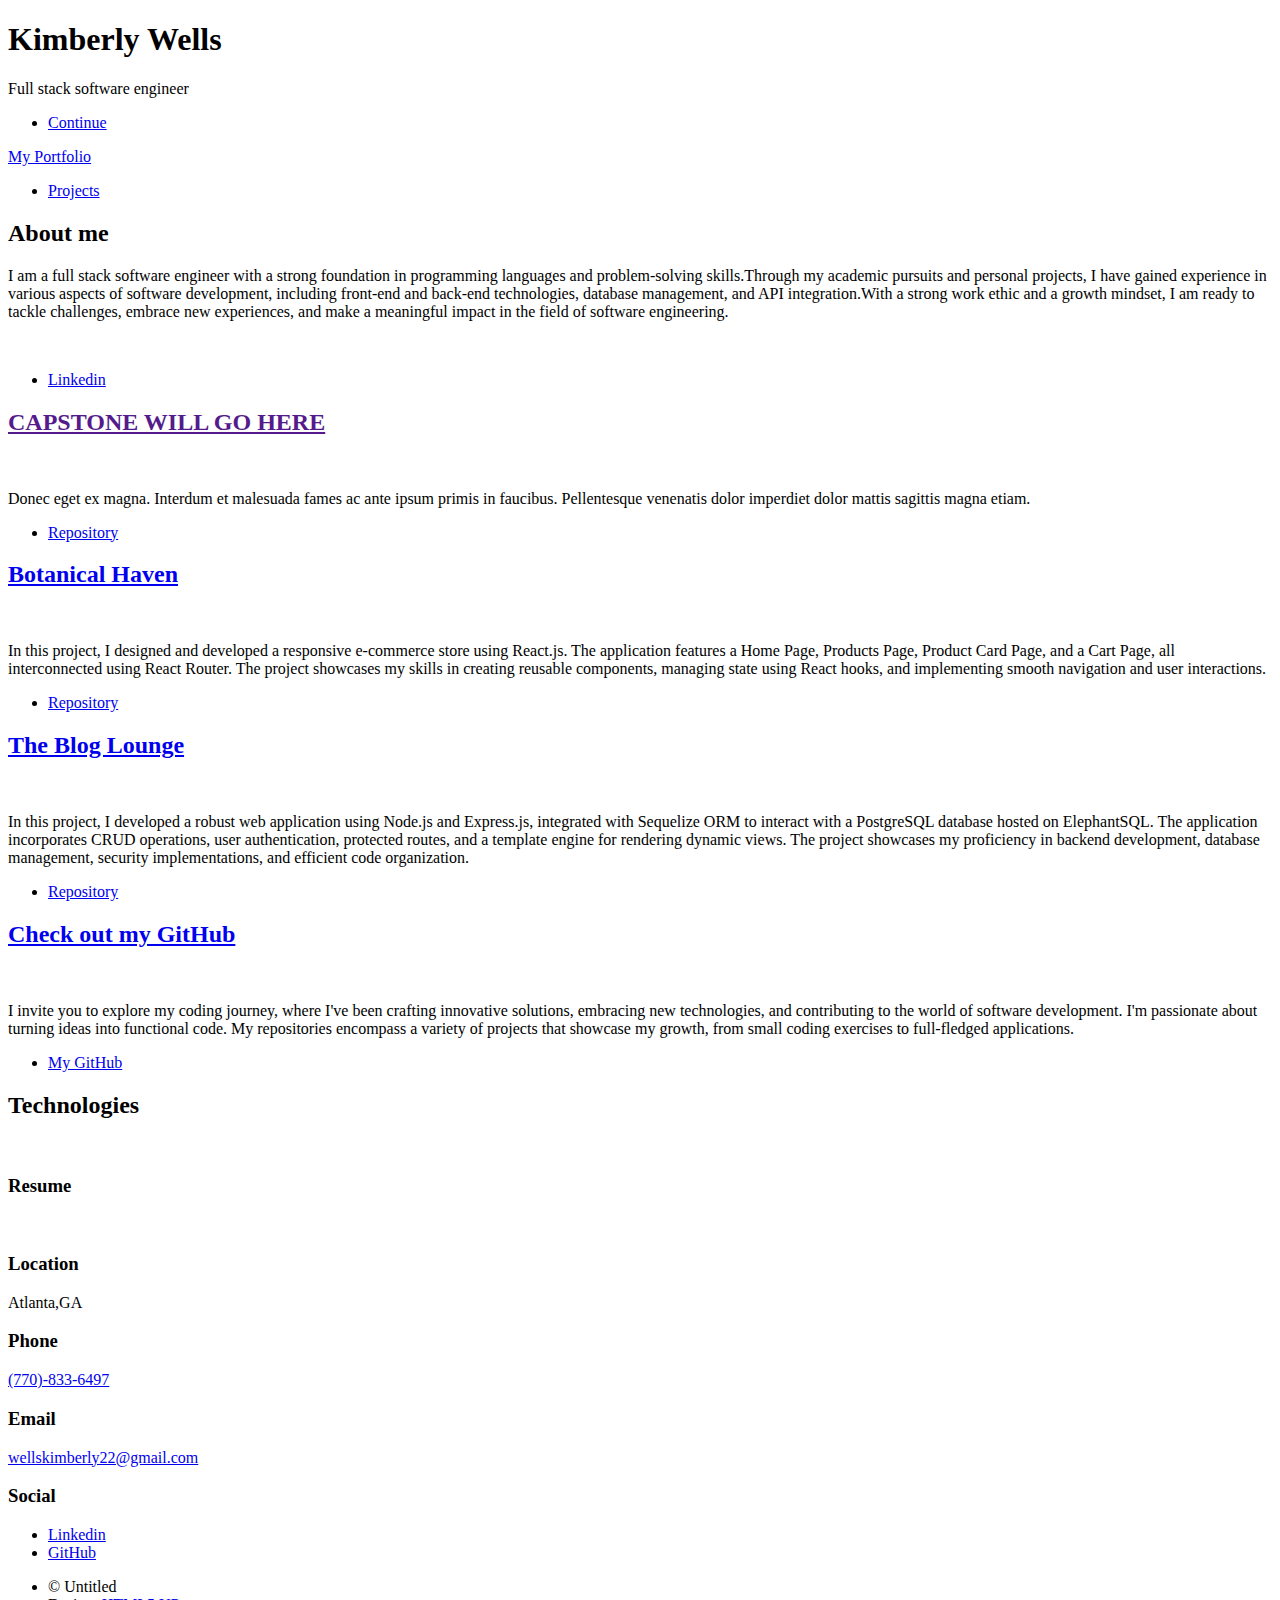
==== index.html @ b388f8ad "Add files via upload" ====
<!DOCTYPE html>
<!--
	Massively by HTML5 UP
	html5up.net | @ajlkn
	Free for personal and commercial use under the CCA 3.0 license (html5up.net/license)
-->
<html>
  <head>
    <title>Massively by HTML5 UP</title>
    <meta charset="utf-8" />
    <meta
      name="viewport"
      content="width=device-width, initial-scale=1, user-scalable=no"
    />
    <link rel="stylesheet" href="assets/css/main.css" />
    <noscript
      ><link rel="stylesheet" href="assets/css/noscript.css"
    /></noscript>
  </head>
  <body class="is-preload">
    <!-- Wrapper -->
    <div id="wrapper" class="fade-in">
      <!-- Intro -->
      <div id="intro">
        <h1>Kimberly Wells<br /></h1>
        <p>Full stack software engineer</p>
        <ul class="actions">
          <li>
            <a
              href="#header"
              class="button icon solid solo fa-arrow-down scrolly"
              >Continue</a
            >
          </li>
        </ul>
      </div>

      <!-- Header -->
      <header id="header">
        <a href="index.html" class="logo">My Portfolio</a>
      </header>

      <!-- Nav -->
      <nav id="nav">
        <ul class="links">
          <li class="active"><a href="index.html">Projects</a></li>
          <!-- <li><a href="generic.html">Generic Page</a></li>
          <li><a href="elements.html">Elements Reference</a></li> -->
        </ul>
        <!-- <ul class="icons">
          <li>
            <a href="#" class="icon brands fa-twitter"
              ><span class="label">Twitter</span></a
            >
          </li>
          <li>
            <a href="#" class="icon brands fa-facebook-f"
              ><span class="label">Facebook</span></a
            >
          </li>
          <li>
            <a href="#" class="icon brands fa-instagram"
              ><span class="label">Instagram</span></a
            >
          </li>
          <li>
            <a href="#" class="icon brands fa-github"
              ><span class="label">GitHub</span></a
            >
          </li>
        </ul> -->
      </nav>

      <!-- Main -->
      <div id="main">
        <!-- Featured Post -->
        <article class="post featured">
          <header class="major">
            <h2>About me</h2>
            <p>
              I am a full stack software engineer with a strong foundation in
              programming languages and problem-solving skills.Through my
              academic pursuits and personal projects, I have gained experience
              in various aspects of software development, including front-end
              and back-end technologies, database management, and API
              integration.With a strong work ethic and a growth mindset, I am
              ready to tackle challenges, embrace new experiences, and make a
              meaningful impact in the field of software engineering.
            </p>
          </header>
          <a href="#" class="image main"
            ><img
              src="https://images.unsplash.com/photo-1587620962725-abab7fe55159?ixlib=rb-4.0.3&ixid=M3wxMjA3fDB8MHxwaG90by1wYWdlfHx8fGVufDB8fHx8fA%3D%3D&auto=format&fit=crop&w=1031&q=80"
              alt=""
          /></a>
          <ul class="actions special">
            <li>
              <a
                href="https://www.linkedin.com/in/kimberly-wells/"
                class="button large"
                >Linkedin</a
              >
            </li>
          </ul>
        </article>

        <!-- Posts -->
        <section class="posts">
          <article>
            <header>
              <h2>
                <a href=""
                  >CAPSTONE WILL GO HERE<br />
                </a>
              </h2>
            </header>
            <a href="#" class="image fit"
              ><img src="images/pic05.jpg" alt=""
            /></a>
            <p>
              Donec eget ex magna. Interdum et malesuada fames ac ante ipsum
              primis in faucibus. Pellentesque venenatis dolor imperdiet dolor
              mattis sagittis magna etiam.
            </p>
            <ul class="actions special">
              <li>
                <a
                  href="https://github.com/kimwells00/E-commerce-react-app"
                  class="button"
                  >Repository</a
                >
              </li>
            </ul>
          </article>
           <article>
            <header>
              <h2>
                <a href="https://github.com/kimwells00/E-commerce-react-app"
                  >Botanical Haven<br />
                </a>
              </h2>
            </header>
            <a href="#" class="image fit"
              ><img src="images/botanicalHavenHomePage.jpg" alt=""
            /></a>
            <p>
             In this project, I designed and developed a responsive e-commerce store using React.js. The application features a Home Page, Products Page, Product Card Page, and a Cart Page, all interconnected using React Router. The project showcases my skills in creating reusable components, managing state using React hooks, and implementing smooth navigation and user interactions.
            </p>
            <ul class="actions special">
              <li>
                <a
                  href="https://github.com/kimwells00/E-commerce-react-app"
                  class="button"
                  >Repository</a
                >
              </li>
            </ul>
          </article>
          <article>
            <header>
              <h2>
                <a
                  href="https://github.com/kimwells00/backend-project-TheBlogLounge"
                  >The Blog Lounge<br />
                </a>
              </h2>
            </header>
            <a href="#" class="image fit"
              ><img src="images/blogLounge.jpg" alt=""
            /></a>
            <p>
             In this project, I developed a robust web application using Node.js and Express.js, integrated with Sequelize ORM to interact with a PostgreSQL database hosted on ElephantSQL. The application incorporates CRUD operations, user authentication, protected routes, and a template engine for rendering dynamic views. The project showcases my proficiency in backend development, database management, security implementations, and efficient code organization.
            </p>
            <ul class="actions special">
              <li>
                <a
                  href="https://github.com/kimwells00/backend-project-TheBlogLounge"
                  class="button"
                  >Repository</a
                >
              </li>
            </ul>
          </article>
          <article>
          <article>
            <header>
            
              <h2>
                <a href="https://github.com/kimwells00"
                  >Check out my GitHub<br />
                  </a
                >
              </h2>
            </header>
            <a href="https://github.com/kimwells00" class="image fit"
              ><img src="images/github.png" alt=""
            /></a>
            <p>
               I invite you to explore my coding journey, where I've been crafting innovative solutions, embracing new technologies, and contributing to the world of software development.

I'm passionate about turning ideas into functional code. My repositories encompass a variety of projects that showcase my growth, from small coding exercises to full-fledged applications.
            </p>
            <ul class="actions special">
              <li><a href="https://github.com/kimwells00" class="button">My GitHub</a></li>
            </ul>
          </article>
          
          
        </section>

        <!-- Footer -->
        <!-- <footer>
          <div class="pagination">
            <a href="#" class="previous">Prev</a>-->
            <!-- <a href="#" class="page active">1</a>
            <a href="#" class="page">2</a>
            <a href="#" class="page">3</a>
            <span class="extra">&hellip;</span>
            <a href="#" class="page">8</a>
            <a href="#" class="page">9</a>
            <a href="#" class="page">10</a>
            <a href="#" class="next">Next</a>
          </div>
        </footer>
      </div> -->

     
       <footer id="footer">
        <section>
        <h2>Technologies</h2>
          <img src="images/html5.png" alt="">
          <img src="images/css.png" alt="">
           <img src="images/express.png" alt="">
            <img src="images/javascript.png" alt="">
             <img src="images/bootstrap.png" alt="">
              <img src="images/postgresql.png" alt="">
               <img src="images/react.png" alt="">
               <img src="images/redux.png" alt="">
               <img src="images/nodejs.png" alt="">


         
        </section> 
        <section class="split contact">
          <section>
           <h3>Resume</h3>
           <a href="assets/resume.pdf">
           <img class="resumeImage" src="images/pdf.png" alt="" >
           </a>
          </section>
          <section class="alt">
            

            <h3>Location</h3>
            <p>
             Atlanta,GA
            </p>
          </section>
          <section>
            <h3>Phone</h3>
            <p><a href="#">(770)-833-6497</a></p>
          </section>
          <section>
            <h3>Email</h3>
            <p><a href="#">wellskimberly22@gmail.com</a></p>
          </section>
         
          <section>
            <h3>Social</h3>
            <ul class="icons alt">
              
              <li>
                <a href="https://www.linkedin.com/in/kimberly-wells/" class="icon brands alt fa-linkedin"
                  ><span class="label">Linkedin</span></a
                >
              </li>
              <li>
                <a href="https://github.com/kimwells00" class="icon brands alt fa-github"
                  ><span class="label">GitHub</span></a
                >
              </li>
            </ul>
          </section>
        </section>
      </footer>

      <!-- Copyright -->
      <div id="copyright">
        <ul>
          <li>&copy; Untitled</li>
          <li>Design: <a href="https://html5up.net">HTML5 UP</a></li>
        </ul>
      </div>
    </div>

    <!-- Scripts -->
    <script src="assets/js/jquery.min.js"></script>
    <script src="assets/js/jquery.scrollex.min.js"></script>
    <script src="assets/js/jquery.scrolly.min.js"></script>
    <script src="assets/js/browser.min.js"></script>
    <script src="assets/js/breakpoints.min.js"></script>
    <script src="assets/js/util.js"></script>
    <script src="assets/js/main.js"></script>
  </body>
</html>
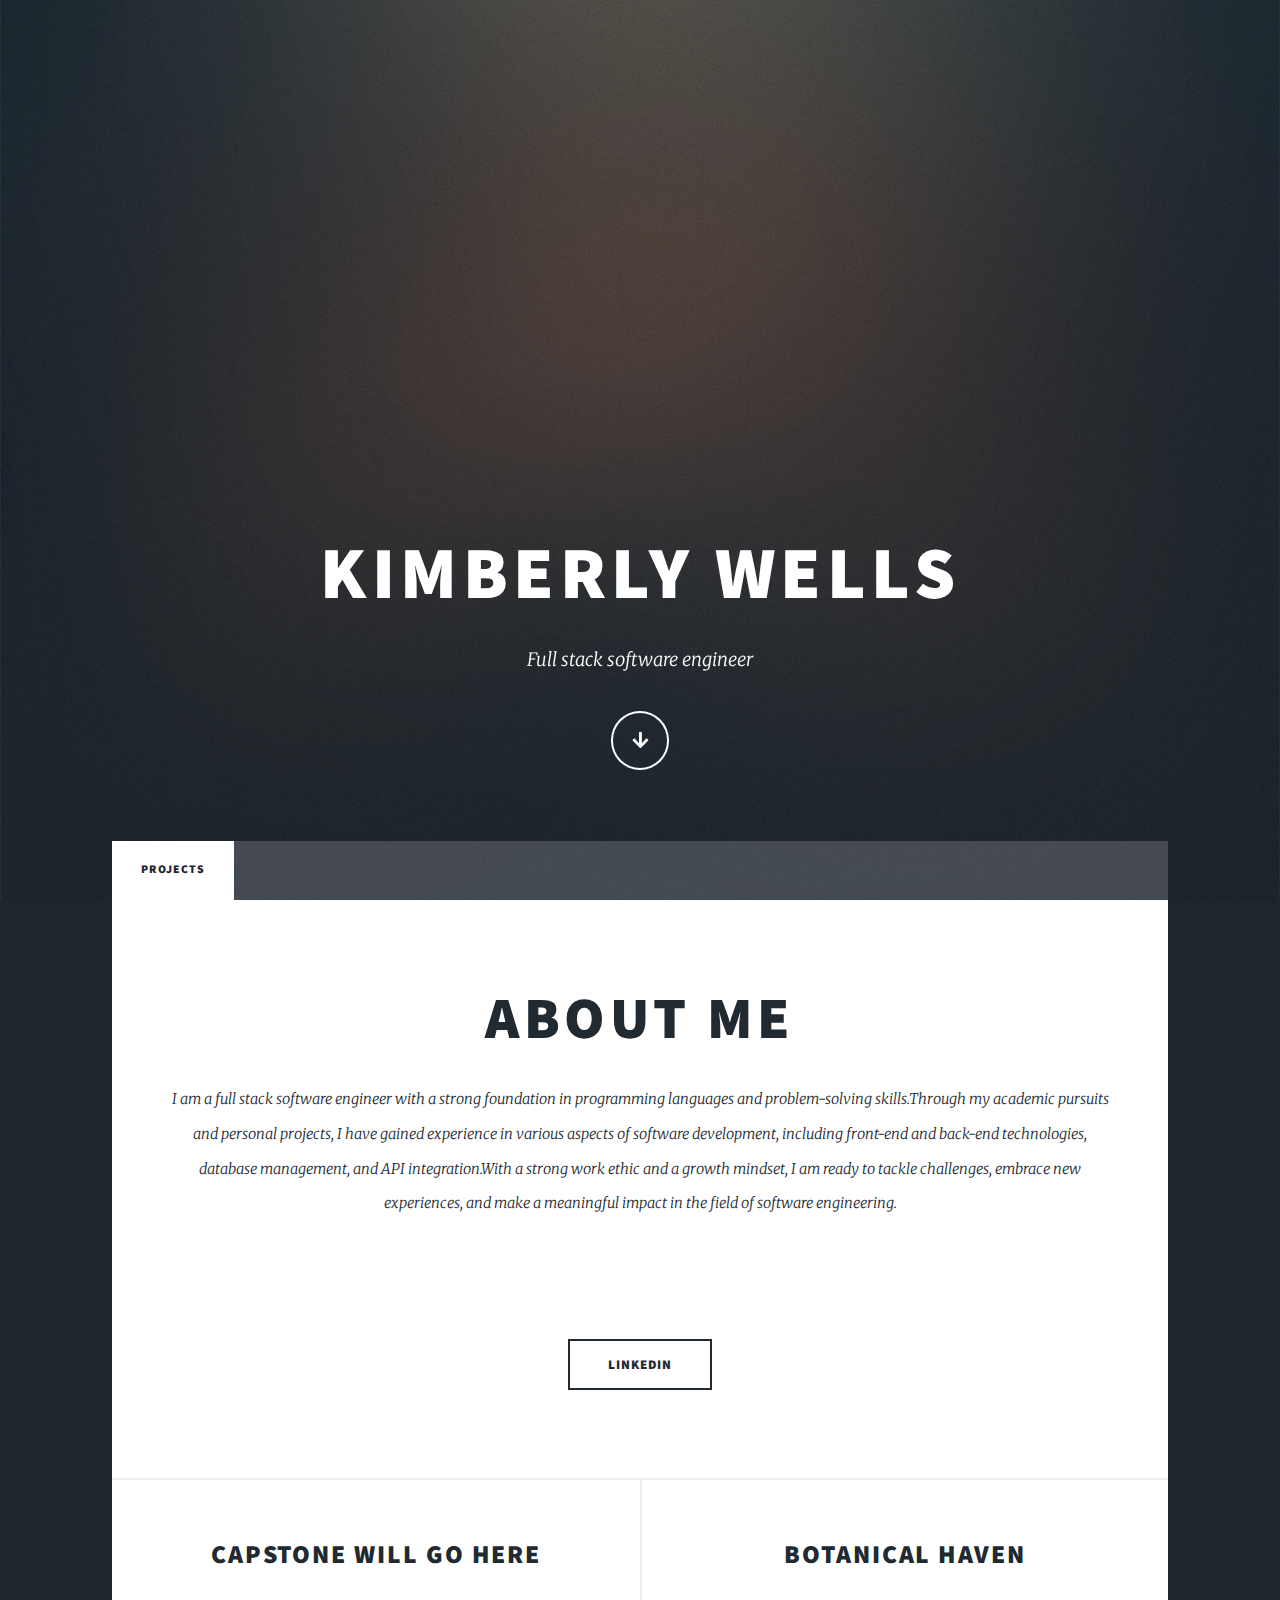
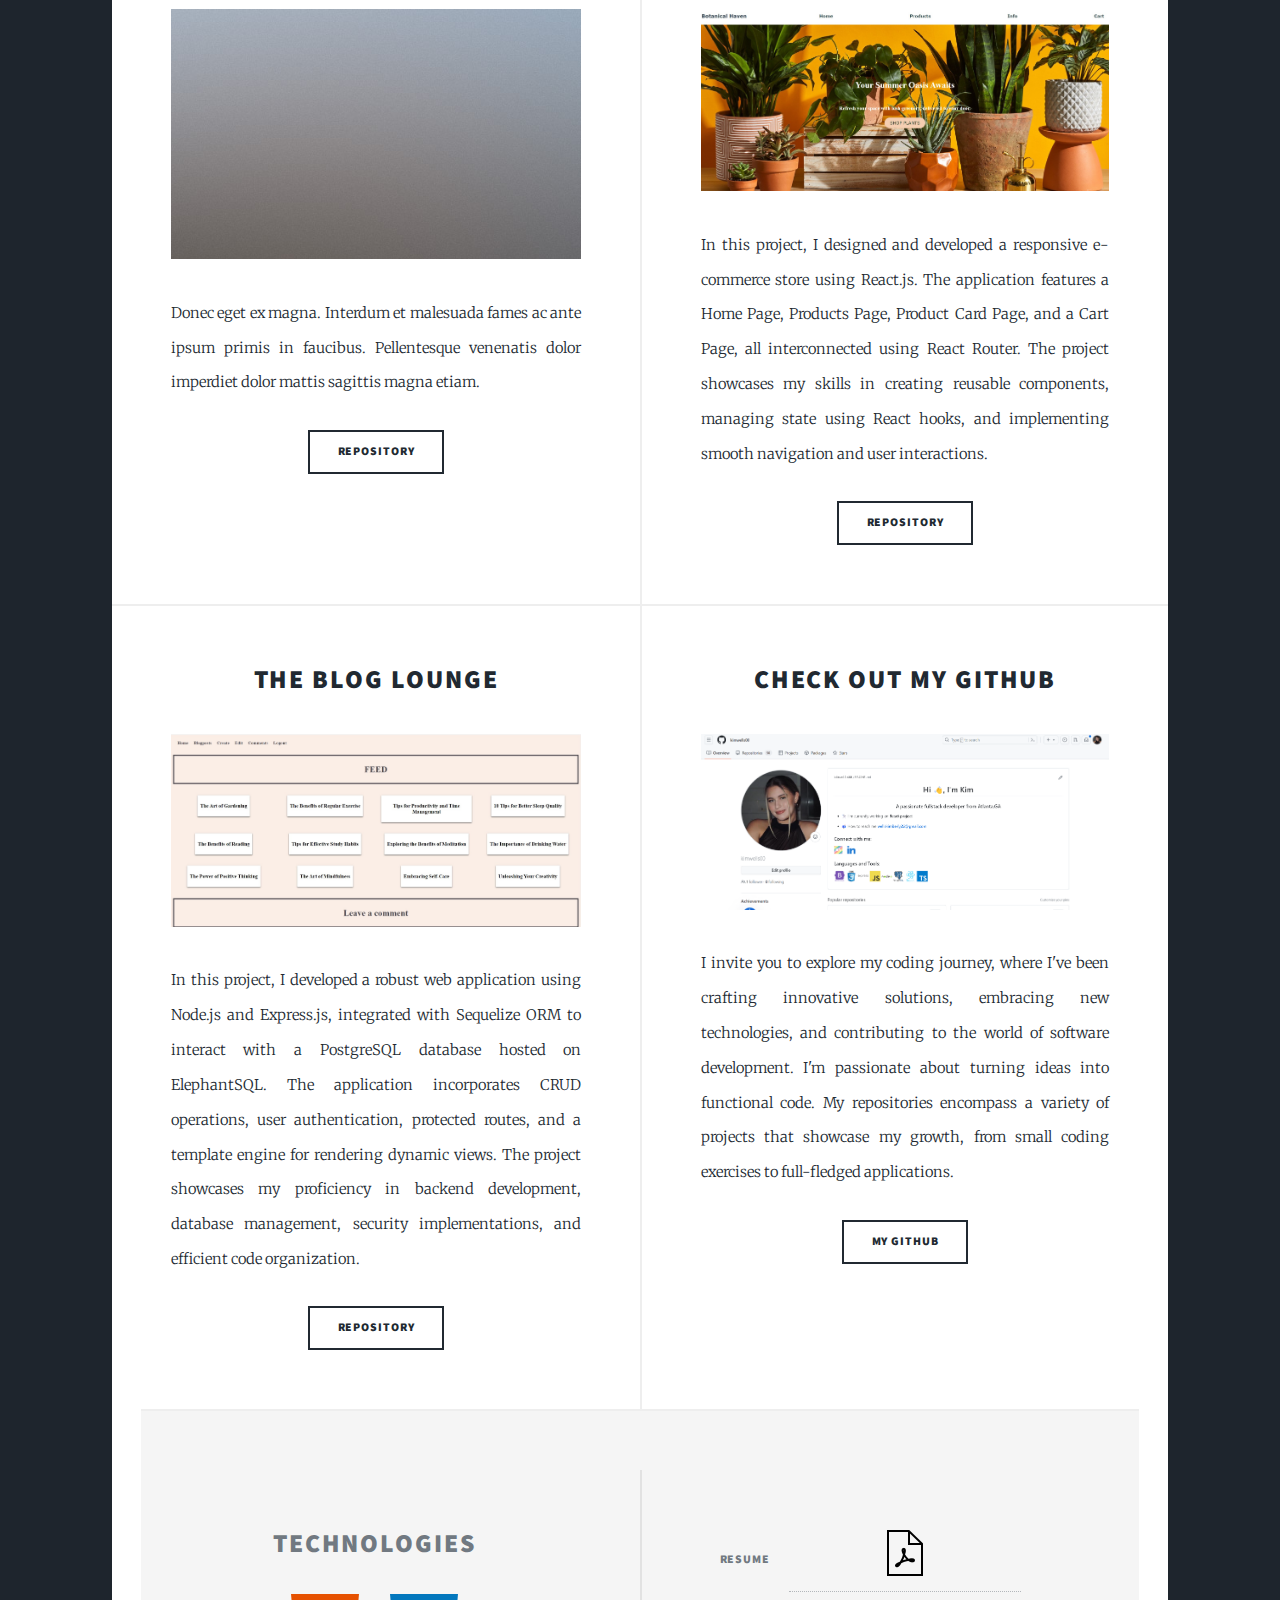
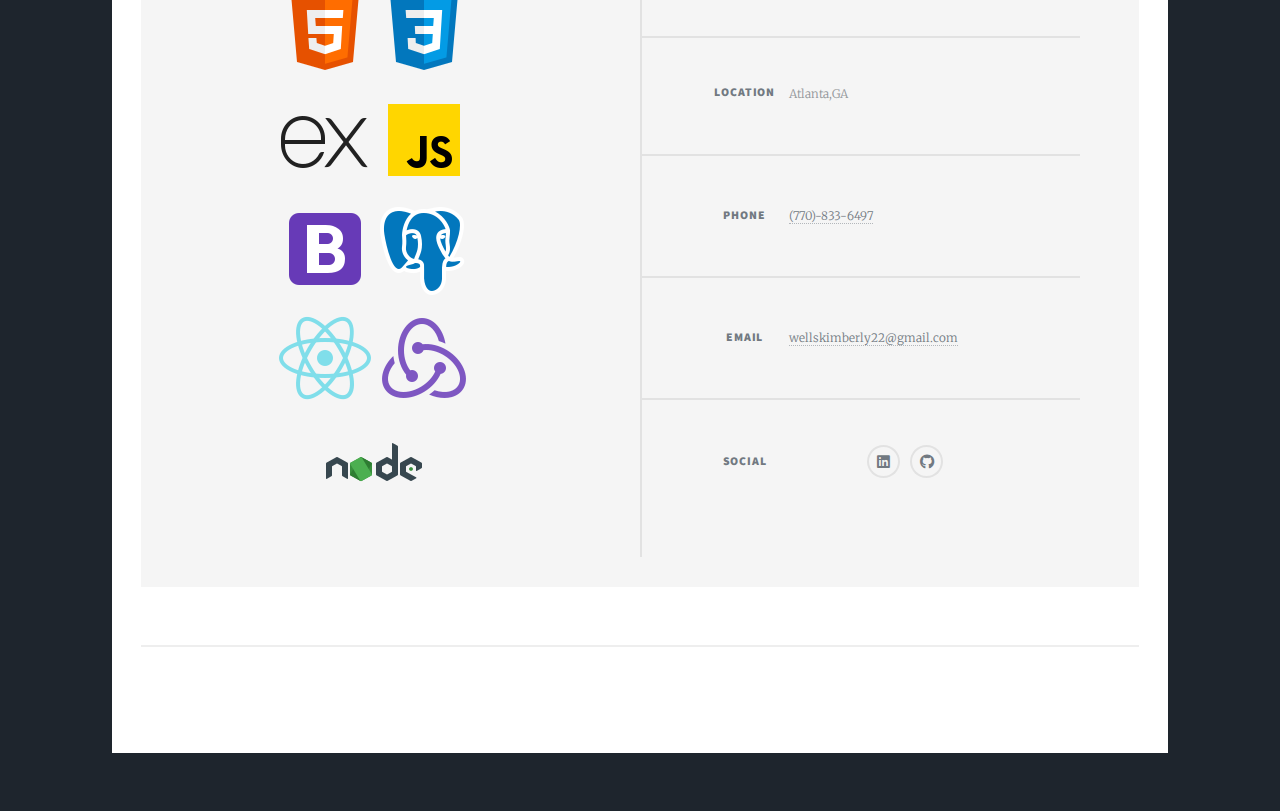
==== commit 8c94b76e: "Add files via upload" ====
--- a/index.html
+++ b/index.html
@@ -140,7 +140,7 @@
                 </a>
               </h2>
             </header>
-            <a href="#" class="image fit"
+            <a href="https://github.com/kimwells00/E-commerce-react-app" class="image fit"
               ><img src="images/botanicalHavenHomePage.jpg" alt=""
             /></a>
             <p>
@@ -165,7 +165,7 @@
                 </a>
               </h2>
             </header>
-            <a href="#" class="image fit"
+            <a href="https://github.com/kimwells00/backend-project-TheBlogLounge" class="image fit"
               ><img src="images/blogLounge.jpg" alt=""
             /></a>
             <p>
--- a/assets/css/main.css
+++ b/assets/css/main.css
@@ -0,0 +1,4812 @@
+@import url(fontawesome-all.min.css);
+@import url("https://fonts.googleapis.com/css?family=Merriweather:300,700,300italic,700italic|Source+Sans+Pro:900");
+
+/*
+	Massively by HTML5 UP
+	html5up.net | @ajlkn
+	Free for personal and commercial use under the CCA 3.0 license (html5up.net/license)
+*/
+
+html,
+body,
+div,
+span,
+applet,
+object,
+iframe,
+h1,
+h2,
+h3,
+h4,
+h5,
+h6,
+p,
+blockquote,
+pre,
+a,
+abbr,
+acronym,
+address,
+big,
+cite,
+code,
+del,
+dfn,
+em,
+img,
+ins,
+kbd,
+q,
+s,
+samp,
+small,
+strike,
+strong,
+sub,
+sup,
+tt,
+var,
+b,
+u,
+i,
+center,
+dl,
+dt,
+dd,
+ol,
+ul,
+li,
+fieldset,
+form,
+label,
+legend,
+table,
+caption,
+tbody,
+tfoot,
+thead,
+tr,
+th,
+td,
+article,
+aside,
+canvas,
+details,
+embed,
+figure,
+figcaption,
+footer,
+header,
+hgroup,
+menu,
+nav,
+output,
+ruby,
+section,
+summary,
+time,
+mark,
+audio,
+video {
+  margin: 0;
+  padding: 0;
+  border: 0;
+  font-size: 100%;
+  font: inherit;
+  vertical-align: baseline;
+}
+
+article,
+aside,
+details,
+figcaption,
+figure,
+footer,
+header,
+hgroup,
+menu,
+nav,
+section {
+  display: block;
+}
+
+body {
+  line-height: 1;
+}
+
+ol,
+ul {
+  list-style: none;
+}
+
+blockquote,
+q {
+  quotes: none;
+}
+
+blockquote:before,
+blockquote:after,
+q:before,
+q:after {
+  content: "";
+  content: none;
+}
+
+table {
+  border-collapse: collapse;
+  border-spacing: 0;
+}
+
+body {
+  -webkit-text-size-adjust: none;
+}
+
+mark {
+  background-color: transparent;
+  color: inherit;
+}
+
+input::-moz-focus-inner {
+  border: 0;
+  padding: 0;
+}
+
+input,
+select,
+textarea {
+  -moz-appearance: none;
+  -webkit-appearance: none;
+  -ms-appearance: none;
+  appearance: none;
+}
+
+/* Basic */
+
+@-ms-viewport {
+  width: device-width;
+}
+
+body {
+  -ms-overflow-style: scrollbar;
+}
+
+@media screen and (max-width: 480px) {
+  html,
+  body {
+    min-width: 320px;
+  }
+}
+
+html {
+  box-sizing: border-box;
+}
+
+*,
+*:before,
+*:after {
+  box-sizing: inherit;
+}
+
+body {
+  background-color: #1e252d;
+}
+
+body.is-preload *,
+body.is-preload *:before,
+body.is-preload *:after {
+  -moz-animation: none !important;
+  -webkit-animation: none !important;
+  -ms-animation: none !important;
+  animation: none !important;
+  -moz-transition: none !important;
+  -webkit-transition: none !important;
+  -ms-transition: none !important;
+  transition: none !important;
+}
+
+/* Type */
+
+html {
+  font-size: 16pt;
+}
+
+@media screen and (max-width: 1680px) {
+  html {
+    font-size: 12pt;
+  }
+}
+
+@media screen and (max-width: 1280px) {
+  html {
+    font-size: 11pt;
+  }
+}
+
+@media screen and (max-width: 360px) {
+  html {
+    font-size: 10pt;
+  }
+}
+
+body {
+  color: #212931;
+}
+
+body,
+input,
+select,
+textarea {
+  font-family: "Merriweather", Georgia, serif;
+  font-weight: 300;
+  font-size: 1rem;
+  line-height: 2.375;
+}
+
+a {
+  -moz-transition: color 0.2s ease-in-out, background-color 0.2s ease-in-out,
+    border-color 0.2s ease-in-out, box-shadow 0.2s ease-in-out;
+  -webkit-transition: color 0.2s ease-in-out, background-color 0.2s ease-in-out,
+    border-color 0.2s ease-in-out, box-shadow 0.2s ease-in-out;
+  -ms-transition: color 0.2s ease-in-out, background-color 0.2s ease-in-out,
+    border-color 0.2s ease-in-out, box-shadow 0.2s ease-in-out;
+  transition: color 0.2s ease-in-out, background-color 0.2s ease-in-out,
+    border-color 0.2s ease-in-out, box-shadow 0.2s ease-in-out;
+  border-bottom: dotted 1px;
+  text-decoration: none;
+}
+
+a:hover {
+  border-bottom-color: transparent;
+}
+
+strong,
+b {
+  font-weight: 600;
+}
+
+em,
+i {
+  font-style: italic;
+}
+
+p {
+  text-align: justify;
+  margin: 0 0 2rem 0;
+}
+
+h1,
+h2,
+h3,
+h4,
+h5,
+h6 {
+  font-family: "Source Sans Pro", Helvetica, sans-serif;
+  font-weight: 900;
+  line-height: 1.5;
+  letter-spacing: 0.075em;
+  text-transform: uppercase;
+  margin: 0 0 1rem 0;
+}
+
+h1 a,
+h2 a,
+h3 a,
+h4 a,
+h5 a,
+h6 a {
+  border-bottom: 0;
+  color: inherit;
+  text-decoration: none;
+}
+
+h1 {
+  font-size: 4rem;
+  line-height: 1.1;
+  margin: 0 0 2rem 0;
+}
+
+h2 {
+  font-size: 1.75rem;
+  line-height: 1.3;
+  margin: 0 0 1.5rem 0;
+}
+
+h3 {
+  font-size: 1.25rem;
+  margin: 0 0 1.5rem 0;
+}
+
+h4 {
+  font-size: 1rem;
+}
+
+h5 {
+  font-size: 0.9rem;
+}
+
+h6 {
+  font-size: 0.8rem;
+}
+
+sub {
+  font-size: 0.8rem;
+  position: relative;
+  top: 0.5rem;
+}
+
+sup {
+  font-size: 0.8rem;
+  position: relative;
+  top: -0.5rem;
+}
+
+blockquote {
+  border-left: solid 4px;
+  font-style: italic;
+  margin: 0 0 2rem 0;
+  padding: 0.5rem 0 0.5rem 2rem;
+}
+
+code {
+  border: solid 2px;
+  font-family: "Courier New", monospace;
+  font-size: 0.9rem;
+  margin: 0 0.25rem;
+  padding: 0.25rem 0.65rem;
+}
+
+pre {
+  -webkit-overflow-scrolling: touch;
+  font-family: "Courier New", monospace;
+  font-size: 0.9rem;
+  margin: 0 0 2rem 0;
+}
+
+pre code {
+  display: block;
+  line-height: 1.75;
+  padding: 1rem 1.5rem;
+  overflow-x: auto;
+}
+
+hr {
+  border: 0;
+  border-bottom: solid 2px;
+  margin: 3rem 0;
+}
+
+hr.major {
+  margin: 5rem 0;
+}
+
+.align-left {
+  text-align: left;
+}
+
+.align-center {
+  text-align: center;
+}
+
+.align-right {
+  text-align: right;
+}
+
+input,
+select,
+textarea {
+  color: #212931;
+}
+
+a {
+  color: #212931;
+  border-bottom-color: rgba(33, 41, 49, 0.5);
+}
+
+a:hover {
+  border-bottom-color: transparent;
+  color: #18bfef !important;
+}
+
+strong,
+b {
+  color: #212931;
+}
+
+h1,
+h2,
+h3,
+h4,
+h5,
+h6 {
+  color: #212931;
+}
+
+blockquote {
+  border-left-color: #eeeeee;
+}
+
+code {
+  background: rgba(220, 220, 220, 0.25);
+  border-color: #eeeeee;
+}
+
+hr {
+  border-bottom-color: #eeeeee;
+}
+
+/* Row */
+
+.row {
+  display: flex;
+  flex-wrap: wrap;
+  box-sizing: border-box;
+  align-items: stretch;
+}
+
+.row > * {
+  box-sizing: border-box;
+}
+
+.row.gtr-uniform > * > :last-child {
+  margin-bottom: 0;
+}
+
+.row.aln-left {
+  justify-content: flex-start;
+}
+
+.row.aln-center {
+  justify-content: center;
+}
+
+.row.aln-right {
+  justify-content: flex-end;
+}
+
+.row.aln-top {
+  align-items: flex-start;
+}
+
+.row.aln-middle {
+  align-items: center;
+}
+
+.row.aln-bottom {
+  align-items: flex-end;
+}
+
+.row > .imp {
+  order: -1;
+}
+
+.row > .col-1 {
+  width: 8.33333%;
+}
+
+.row > .off-1 {
+  margin-left: 8.33333%;
+}
+
+.row > .col-2 {
+  width: 16.66667%;
+}
+
+.row > .off-2 {
+  margin-left: 16.66667%;
+}
+
+.row > .col-3 {
+  width: 25%;
+}
+
+.row > .off-3 {
+  margin-left: 25%;
+}
+
+.row > .col-4 {
+  width: 33.33333%;
+}
+
+.row > .off-4 {
+  margin-left: 33.33333%;
+}
+
+.row > .col-5 {
+  width: 41.66667%;
+}
+
+.row > .off-5 {
+  margin-left: 41.66667%;
+}
+
+.row > .col-6 {
+  width: 50%;
+}
+
+.row > .off-6 {
+  margin-left: 50%;
+}
+
+.row > .col-7 {
+  width: 58.33333%;
+}
+
+.row > .off-7 {
+  margin-left: 58.33333%;
+}
+
+.row > .col-8 {
+  width: 66.66667%;
+}
+
+.row > .off-8 {
+  margin-left: 66.66667%;
+}
+
+.row > .col-9 {
+  width: 75%;
+}
+
+.row > .off-9 {
+  margin-left: 75%;
+}
+
+.row > .col-10 {
+  width: 83.33333%;
+}
+
+.row > .off-10 {
+  margin-left: 83.33333%;
+}
+
+.row > .col-11 {
+  width: 91.66667%;
+}
+
+.row > .off-11 {
+  margin-left: 91.66667%;
+}
+
+.row > .col-12 {
+  width: 100%;
+}
+
+.row > .off-12 {
+  margin-left: 100%;
+}
+
+.row.gtr-0 {
+  margin-top: 0;
+  margin-left: 0rem;
+}
+
+.row.gtr-0 > * {
+  padding: 0 0 0 0rem;
+}
+
+.row.gtr-0.gtr-uniform {
+  margin-top: 0rem;
+}
+
+.row.gtr-0.gtr-uniform > * {
+  padding-top: 0rem;
+}
+
+.row.gtr-25 {
+  margin-top: 0;
+  margin-left: -0.375rem;
+}
+
+.row.gtr-25 > * {
+  padding: 0 0 0 0.375rem;
+}
+
+.row.gtr-25.gtr-uniform {
+  margin-top: -0.375rem;
+}
+
+.row.gtr-25.gtr-uniform > * {
+  padding-top: 0.375rem;
+}
+
+.row.gtr-50 {
+  margin-top: 0;
+  margin-left: -0.75rem;
+}
+
+.row.gtr-50 > * {
+  padding: 0 0 0 0.75rem;
+}
+
+.row.gtr-50.gtr-uniform {
+  margin-top: -0.75rem;
+}
+
+.row.gtr-50.gtr-uniform > * {
+  padding-top: 0.75rem;
+}
+
+.row {
+  margin-top: 0;
+  margin-left: -1.5rem;
+}
+
+.row > * {
+  padding: 0 0 0 1.5rem;
+}
+
+.row.gtr-uniform {
+  margin-top: -1.5rem;
+}
+
+.row.gtr-uniform > * {
+  padding-top: 1.5rem;
+}
+
+.row.gtr-150 {
+  margin-top: 0;
+  margin-left: -2.25rem;
+}
+
+.row.gtr-150 > * {
+  padding: 0 0 0 2.25rem;
+}
+
+.row.gtr-150.gtr-uniform {
+  margin-top: -2.25rem;
+}
+
+.row.gtr-150.gtr-uniform > * {
+  padding-top: 2.25rem;
+}
+
+.row.gtr-200 {
+  margin-top: 0;
+  margin-left: -3rem;
+}
+
+.row.gtr-200 > * {
+  padding: 0 0 0 3rem;
+}
+
+.row.gtr-200.gtr-uniform {
+  margin-top: -3rem;
+}
+
+.row.gtr-200.gtr-uniform > * {
+  padding-top: 3rem;
+}
+
+@media screen and (max-width: 1680px) {
+  .row {
+    display: flex;
+    flex-wrap: wrap;
+    box-sizing: border-box;
+    align-items: stretch;
+  }
+
+  .row > * {
+    box-sizing: border-box;
+  }
+
+  .row.gtr-uniform > * > :last-child {
+    margin-bottom: 0;
+  }
+
+  .row.aln-left {
+    justify-content: flex-start;
+  }
+
+  .row.aln-center {
+    justify-content: center;
+  }
+
+  .row.aln-right {
+    justify-content: flex-end;
+  }
+
+  .row.aln-top {
+    align-items: flex-start;
+  }
+
+  .row.aln-middle {
+    align-items: center;
+  }
+
+  .row.aln-bottom {
+    align-items: flex-end;
+  }
+
+  .row > .imp-xlarge {
+    order: -1;
+  }
+
+  .row > .col-1-xlarge {
+    width: 8.33333%;
+  }
+
+  .row > .off-1-xlarge {
+    margin-left: 8.33333%;
+  }
+
+  .row > .col-2-xlarge {
+    width: 16.66667%;
+  }
+
+  .row > .off-2-xlarge {
+    margin-left: 16.66667%;
+  }
+
+  .row > .col-3-xlarge {
+    width: 25%;
+  }
+
+  .row > .off-3-xlarge {
+    margin-left: 25%;
+  }
+
+  .row > .col-4-xlarge {
+    width: 33.33333%;
+  }
+
+  .row > .off-4-xlarge {
+    margin-left: 33.33333%;
+  }
+
+  .row > .col-5-xlarge {
+    width: 41.66667%;
+  }
+
+  .row > .off-5-xlarge {
+    margin-left: 41.66667%;
+  }
+
+  .row > .col-6-xlarge {
+    width: 50%;
+  }
+
+  .row > .off-6-xlarge {
+    margin-left: 50%;
+  }
+
+  .row > .col-7-xlarge {
+    width: 58.33333%;
+  }
+
+  .row > .off-7-xlarge {
+    margin-left: 58.33333%;
+  }
+
+  .row > .col-8-xlarge {
+    width: 66.66667%;
+  }
+
+  .row > .off-8-xlarge {
+    margin-left: 66.66667%;
+  }
+
+  .row > .col-9-xlarge {
+    width: 75%;
+  }
+
+  .row > .off-9-xlarge {
+    margin-left: 75%;
+  }
+
+  .row > .col-10-xlarge {
+    width: 83.33333%;
+  }
+
+  .row > .off-10-xlarge {
+    margin-left: 83.33333%;
+  }
+
+  .row > .col-11-xlarge {
+    width: 91.66667%;
+  }
+
+  .row > .off-11-xlarge {
+    margin-left: 91.66667%;
+  }
+
+  .row > .col-12-xlarge {
+    width: 100%;
+  }
+
+  .row > .off-12-xlarge {
+    margin-left: 100%;
+  }
+
+  .row.gtr-0 {
+    margin-top: 0;
+    margin-left: 0rem;
+  }
+
+  .row.gtr-0 > * {
+    padding: 0 0 0 0rem;
+  }
+
+  .row.gtr-0.gtr-uniform {
+    margin-top: 0rem;
+  }
+
+  .row.gtr-0.gtr-uniform > * {
+    padding-top: 0rem;
+  }
+
+  .row.gtr-25 {
+    margin-top: 0;
+    margin-left: -0.375rem;
+  }
+
+  .row.gtr-25 > * {
+    padding: 0 0 0 0.375rem;
+  }
+
+  .row.gtr-25.gtr-uniform {
+    margin-top: -0.375rem;
+  }
+
+  .row.gtr-25.gtr-uniform > * {
+    padding-top: 0.375rem;
+  }
+
+  .row.gtr-50 {
+    margin-top: 0;
+    margin-left: -0.75rem;
+  }
+
+  .row.gtr-50 > * {
+    padding: 0 0 0 0.75rem;
+  }
+
+  .row.gtr-50.gtr-uniform {
+    margin-top: -0.75rem;
+  }
+
+  .row.gtr-50.gtr-uniform > * {
+    padding-top: 0.75rem;
+  }
+
+  .row {
+    margin-top: 0;
+    margin-left: -1.5rem;
+  }
+
+  .row > * {
+    padding: 0 0 0 1.5rem;
+  }
+
+  .row.gtr-uniform {
+    margin-top: -1.5rem;
+  }
+
+  .row.gtr-uniform > * {
+    padding-top: 1.5rem;
+  }
+
+  .row.gtr-150 {
+    margin-top: 0;
+    margin-left: -2.25rem;
+  }
+
+  .row.gtr-150 > * {
+    padding: 0 0 0 2.25rem;
+  }
+
+  .row.gtr-150.gtr-uniform {
+    margin-top: -2.25rem;
+  }
+
+  .row.gtr-150.gtr-uniform > * {
+    padding-top: 2.25rem;
+  }
+
+  .row.gtr-200 {
+    margin-top: 0;
+    margin-left: -3rem;
+  }
+
+  .row.gtr-200 > * {
+    padding: 0 0 0 3rem;
+  }
+
+  .row.gtr-200.gtr-uniform {
+    margin-top: -3rem;
+  }
+
+  .row.gtr-200.gtr-uniform > * {
+    padding-top: 3rem;
+  }
+}
+
+@media screen and (max-width: 1280px) {
+  .row {
+    display: flex;
+    flex-wrap: wrap;
+    box-sizing: border-box;
+    align-items: stretch;
+  }
+
+  .row > * {
+    box-sizing: border-box;
+  }
+
+  .row.gtr-uniform > * > :last-child {
+    margin-bottom: 0;
+  }
+
+  .row.aln-left {
+    justify-content: flex-start;
+  }
+
+  .row.aln-center {
+    justify-content: center;
+  }
+
+  .row.aln-right {
+    justify-content: flex-end;
+  }
+
+  .row.aln-top {
+    align-items: flex-start;
+  }
+
+  .row.aln-middle {
+    align-items: center;
+  }
+
+  .row.aln-bottom {
+    align-items: flex-end;
+  }
+
+  .row > .imp-large {
+    order: -1;
+  }
+
+  .row > .col-1-large {
+    width: 8.33333%;
+  }
+
+  .row > .off-1-large {
+    margin-left: 8.33333%;
+  }
+
+  .row > .col-2-large {
+    width: 16.66667%;
+  }
+
+  .row > .off-2-large {
+    margin-left: 16.66667%;
+  }
+
+  .row > .col-3-large {
+    width: 25%;
+  }
+
+  .row > .off-3-large {
+    margin-left: 25%;
+  }
+
+  .row > .col-4-large {
+    width: 33.33333%;
+  }
+
+  .row > .off-4-large {
+    margin-left: 33.33333%;
+  }
+
+  .row > .col-5-large {
+    width: 41.66667%;
+  }
+
+  .row > .off-5-large {
+    margin-left: 41.66667%;
+  }
+
+  .row > .col-6-large {
+    width: 50%;
+  }
+
+  .row > .off-6-large {
+    margin-left: 50%;
+  }
+
+  .row > .col-7-large {
+    width: 58.33333%;
+  }
+
+  .row > .off-7-large {
+    margin-left: 58.33333%;
+  }
+
+  .row > .col-8-large {
+    width: 66.66667%;
+  }
+
+  .row > .off-8-large {
+    margin-left: 66.66667%;
+  }
+
+  .row > .col-9-large {
+    width: 75%;
+  }
+
+  .row > .off-9-large {
+    margin-left: 75%;
+  }
+
+  .row > .col-10-large {
+    width: 83.33333%;
+  }
+
+  .row > .off-10-large {
+    margin-left: 83.33333%;
+  }
+
+  .row > .col-11-large {
+    width: 91.66667%;
+  }
+
+  .row > .off-11-large {
+    margin-left: 91.66667%;
+  }
+
+  .row > .col-12-large {
+    width: 100%;
+  }
+
+  .row > .off-12-large {
+    margin-left: 100%;
+  }
+
+  .row.gtr-0 {
+    margin-top: 0;
+    margin-left: 0rem;
+  }
+
+  .row.gtr-0 > * {
+    padding: 0 0 0 0rem;
+  }
+
+  .row.gtr-0.gtr-uniform {
+    margin-top: 0rem;
+  }
+
+  .row.gtr-0.gtr-uniform > * {
+    padding-top: 0rem;
+  }
+
+  .row.gtr-25 {
+    margin-top: 0;
+    margin-left: -0.375rem;
+  }
+
+  .row.gtr-25 > * {
+    padding: 0 0 0 0.375rem;
+  }
+
+  .row.gtr-25.gtr-uniform {
+    margin-top: -0.375rem;
+  }
+
+  .row.gtr-25.gtr-uniform > * {
+    padding-top: 0.375rem;
+  }
+
+  .row.gtr-50 {
+    margin-top: 0;
+    margin-left: -0.75rem;
+  }
+
+  .row.gtr-50 > * {
+    padding: 0 0 0 0.75rem;
+  }
+
+  .row.gtr-50.gtr-uniform {
+    margin-top: -0.75rem;
+  }
+
+  .row.gtr-50.gtr-uniform > * {
+    padding-top: 0.75rem;
+  }
+
+  .row {
+    margin-top: 0;
+    margin-left: -1.5rem;
+  }
+
+  .row > * {
+    padding: 0 0 0 1.5rem;
+  }
+
+  .row.gtr-uniform {
+    margin-top: -1.5rem;
+  }
+
+  .row.gtr-uniform > * {
+    padding-top: 1.5rem;
+  }
+
+  .row.gtr-150 {
+    margin-top: 0;
+    margin-left: -2.25rem;
+  }
+
+  .row.gtr-150 > * {
+    padding: 0 0 0 2.25rem;
+  }
+
+  .row.gtr-150.gtr-uniform {
+    margin-top: -2.25rem;
+  }
+
+  .row.gtr-150.gtr-uniform > * {
+    padding-top: 2.25rem;
+  }
+
+  .row.gtr-200 {
+    margin-top: 0;
+    margin-left: -3rem;
+  }
+
+  .row.gtr-200 > * {
+    padding: 0 0 0 3rem;
+  }
+
+  .row.gtr-200.gtr-uniform {
+    margin-top: -3rem;
+  }
+
+  .row.gtr-200.gtr-uniform > * {
+    padding-top: 3rem;
+  }
+}
+
+@media screen and (max-width: 980px) {
+  .row {
+    display: flex;
+    flex-wrap: wrap;
+    box-sizing: border-box;
+    align-items: stretch;
+  }
+
+  .row > * {
+    box-sizing: border-box;
+  }
+
+  .row.gtr-uniform > * > :last-child {
+    margin-bottom: 0;
+  }
+
+  .row.aln-left {
+    justify-content: flex-start;
+  }
+
+  .row.aln-center {
+    justify-content: center;
+  }
+
+  .row.aln-right {
+    justify-content: flex-end;
+  }
+
+  .row.aln-top {
+    align-items: flex-start;
+  }
+
+  .row.aln-middle {
+    align-items: center;
+  }
+
+  .row.aln-bottom {
+    align-items: flex-end;
+  }
+
+  .row > .imp-medium {
+    order: -1;
+  }
+
+  .row > .col-1-medium {
+    width: 8.33333%;
+  }
+
+  .row > .off-1-medium {
+    margin-left: 8.33333%;
+  }
+
+  .row > .col-2-medium {
+    width: 16.66667%;
+  }
+
+  .row > .off-2-medium {
+    margin-left: 16.66667%;
+  }
+
+  .row > .col-3-medium {
+    width: 25%;
+  }
+
+  .row > .off-3-medium {
+    margin-left: 25%;
+  }
+
+  .row > .col-4-medium {
+    width: 33.33333%;
+  }
+
+  .row > .off-4-medium {
+    margin-left: 33.33333%;
+  }
+
+  .row > .col-5-medium {
+    width: 41.66667%;
+  }
+
+  .row > .off-5-medium {
+    margin-left: 41.66667%;
+  }
+
+  .row > .col-6-medium {
+    width: 50%;
+  }
+
+  .row > .off-6-medium {
+    margin-left: 50%;
+  }
+
+  .row > .col-7-medium {
+    width: 58.33333%;
+  }
+
+  .row > .off-7-medium {
+    margin-left: 58.33333%;
+  }
+
+  .row > .col-8-medium {
+    width: 66.66667%;
+  }
+
+  .row > .off-8-medium {
+    margin-left: 66.66667%;
+  }
+
+  .row > .col-9-medium {
+    width: 75%;
+  }
+
+  .row > .off-9-medium {
+    margin-left: 75%;
+  }
+
+  .row > .col-10-medium {
+    width: 83.33333%;
+  }
+
+  .row > .off-10-medium {
+    margin-left: 83.33333%;
+  }
+
+  .row > .col-11-medium {
+    width: 91.66667%;
+  }
+
+  .row > .off-11-medium {
+    margin-left: 91.66667%;
+  }
+
+  .row > .col-12-medium {
+    width: 100%;
+  }
+
+  .row > .off-12-medium {
+    margin-left: 100%;
+  }
+
+  .row.gtr-0 {
+    margin-top: 0;
+    margin-left: 0rem;
+  }
+
+  .row.gtr-0 > * {
+    padding: 0 0 0 0rem;
+  }
+
+  .row.gtr-0.gtr-uniform {
+    margin-top: 0rem;
+  }
+
+  .row.gtr-0.gtr-uniform > * {
+    padding-top: 0rem;
+  }
+
+  .row.gtr-25 {
+    margin-top: 0;
+    margin-left: -0.375rem;
+  }
+
+  .row.gtr-25 > * {
+    padding: 0 0 0 0.375rem;
+  }
+
+  .row.gtr-25.gtr-uniform {
+    margin-top: -0.375rem;
+  }
+
+  .row.gtr-25.gtr-uniform > * {
+    padding-top: 0.375rem;
+  }
+
+  .row.gtr-50 {
+    margin-top: 0;
+    margin-left: -0.75rem;
+  }
+
+  .row.gtr-50 > * {
+    padding: 0 0 0 0.75rem;
+  }
+
+  .row.gtr-50.gtr-uniform {
+    margin-top: -0.75rem;
+  }
+
+  .row.gtr-50.gtr-uniform > * {
+    padding-top: 0.75rem;
+  }
+
+  .row {
+    margin-top: 0;
+    margin-left: -1.5rem;
+  }
+
+  .row > * {
+    padding: 0 0 0 1.5rem;
+  }
+
+  .row.gtr-uniform {
+    margin-top: -1.5rem;
+  }
+
+  .row.gtr-uniform > * {
+    padding-top: 1.5rem;
+  }
+
+  .row.gtr-150 {
+    margin-top: 0;
+    margin-left: -2.25rem;
+  }
+
+  .row.gtr-150 > * {
+    padding: 0 0 0 2.25rem;
+  }
+
+  .row.gtr-150.gtr-uniform {
+    margin-top: -2.25rem;
+  }
+
+  .row.gtr-150.gtr-uniform > * {
+    padding-top: 2.25rem;
+  }
+
+  .row.gtr-200 {
+    margin-top: 0;
+    margin-left: -3rem;
+  }
+
+  .row.gtr-200 > * {
+    padding: 0 0 0 3rem;
+  }
+
+  .row.gtr-200.gtr-uniform {
+    margin-top: -3rem;
+  }
+
+  .row.gtr-200.gtr-uniform > * {
+    padding-top: 3rem;
+  }
+}
+
+@media screen and (max-width: 736px) {
+  .row {
+    display: flex;
+    flex-wrap: wrap;
+    box-sizing: border-box;
+    align-items: stretch;
+  }
+
+  .row > * {
+    box-sizing: border-box;
+  }
+
+  .row.gtr-uniform > * > :last-child {
+    margin-bottom: 0;
+  }
+
+  .row.aln-left {
+    justify-content: flex-start;
+  }
+
+  .row.aln-center {
+    justify-content: center;
+  }
+
+  .row.aln-right {
+    justify-content: flex-end;
+  }
+
+  .row.aln-top {
+    align-items: flex-start;
+  }
+
+  .row.aln-middle {
+    align-items: center;
+  }
+
+  .row.aln-bottom {
+    align-items: flex-end;
+  }
+
+  .row > .imp-small {
+    order: -1;
+  }
+
+  .row > .col-1-small {
+    width: 8.33333%;
+  }
+
+  .row > .off-1-small {
+    margin-left: 8.33333%;
+  }
+
+  .row > .col-2-small {
+    width: 16.66667%;
+  }
+
+  .row > .off-2-small {
+    margin-left: 16.66667%;
+  }
+
+  .row > .col-3-small {
+    width: 25%;
+  }
+
+  .row > .off-3-small {
+    margin-left: 25%;
+  }
+
+  .row > .col-4-small {
+    width: 33.33333%;
+  }
+
+  .row > .off-4-small {
+    margin-left: 33.33333%;
+  }
+
+  .row > .col-5-small {
+    width: 41.66667%;
+  }
+
+  .row > .off-5-small {
+    margin-left: 41.66667%;
+  }
+
+  .row > .col-6-small {
+    width: 50%;
+  }
+
+  .row > .off-6-small {
+    margin-left: 50%;
+  }
+
+  .row > .col-7-small {
+    width: 58.33333%;
+  }
+
+  .row > .off-7-small {
+    margin-left: 58.33333%;
+  }
+
+  .row > .col-8-small {
+    width: 66.66667%;
+  }
+
+  .row > .off-8-small {
+    margin-left: 66.66667%;
+  }
+
+  .row > .col-9-small {
+    width: 75%;
+  }
+
+  .row > .off-9-small {
+    margin-left: 75%;
+  }
+
+  .row > .col-10-small {
+    width: 83.33333%;
+  }
+
+  .row > .off-10-small {
+    margin-left: 83.33333%;
+  }
+
+  .row > .col-11-small {
+    width: 91.66667%;
+  }
+
+  .row > .off-11-small {
+    margin-left: 91.66667%;
+  }
+
+  .row > .col-12-small {
+    width: 100%;
+  }
+
+  .row > .off-12-small {
+    margin-left: 100%;
+  }
+
+  .row.gtr-0 {
+    margin-top: 0;
+    margin-left: 0rem;
+  }
+
+  .row.gtr-0 > * {
+    padding: 0 0 0 0rem;
+  }
+
+  .row.gtr-0.gtr-uniform {
+    margin-top: 0rem;
+  }
+
+  .row.gtr-0.gtr-uniform > * {
+    padding-top: 0rem;
+  }
+
+  .row.gtr-25 {
+    margin-top: 0;
+    margin-left: -0.375rem;
+  }
+
+  .row.gtr-25 > * {
+    padding: 0 0 0 0.375rem;
+  }
+
+  .row.gtr-25.gtr-uniform {
+    margin-top: -0.375rem;
+  }
+
+  .row.gtr-25.gtr-uniform > * {
+    padding-top: 0.375rem;
+  }
+
+  .row.gtr-50 {
+    margin-top: 0;
+    margin-left: -0.75rem;
+  }
+
+  .row.gtr-50 > * {
+    padding: 0 0 0 0.75rem;
+  }
+
+  .row.gtr-50.gtr-uniform {
+    margin-top: -0.75rem;
+  }
+
+  .row.gtr-50.gtr-uniform > * {
+    padding-top: 0.75rem;
+  }
+
+  .row {
+    margin-top: 0;
+    margin-left: -1.5rem;
+  }
+
+  .row > * {
+    padding: 0 0 0 1.5rem;
+  }
+
+  .row.gtr-uniform {
+    margin-top: -1.5rem;
+  }
+
+  .row.gtr-uniform > * {
+    padding-top: 1.5rem;
+  }
+
+  .row.gtr-150 {
+    margin-top: 0;
+    margin-left: -2.25rem;
+  }
+
+  .row.gtr-150 > * {
+    padding: 0 0 0 2.25rem;
+  }
+
+  .row.gtr-150.gtr-uniform {
+    margin-top: -2.25rem;
+  }
+
+  .row.gtr-150.gtr-uniform > * {
+    padding-top: 2.25rem;
+  }
+
+  .row.gtr-200 {
+    margin-top: 0;
+    margin-left: -3rem;
+  }
+
+  .row.gtr-200 > * {
+    padding: 0 0 0 3rem;
+  }
+
+  .row.gtr-200.gtr-uniform {
+    margin-top: -3rem;
+  }
+
+  .row.gtr-200.gtr-uniform > * {
+    padding-top: 3rem;
+  }
+}
+
+@media screen and (max-width: 480px) {
+  .row {
+    display: flex;
+    flex-wrap: wrap;
+    box-sizing: border-box;
+    align-items: stretch;
+  }
+
+  .row > * {
+    box-sizing: border-box;
+  }
+
+  .row.gtr-uniform > * > :last-child {
+    margin-bottom: 0;
+  }
+
+  .row.aln-left {
+    justify-content: flex-start;
+  }
+
+  .row.aln-center {
+    justify-content: center;
+  }
+
+  .row.aln-right {
+    justify-content: flex-end;
+  }
+
+  .row.aln-top {
+    align-items: flex-start;
+  }
+
+  .row.aln-middle {
+    align-items: center;
+  }
+
+  .row.aln-bottom {
+    align-items: flex-end;
+  }
+
+  .row > .imp-xsmall {
+    order: -1;
+  }
+
+  .row > .col-1-xsmall {
+    width: 8.33333%;
+  }
+
+  .row > .off-1-xsmall {
+    margin-left: 8.33333%;
+  }
+
+  .row > .col-2-xsmall {
+    width: 16.66667%;
+  }
+
+  .row > .off-2-xsmall {
+    margin-left: 16.66667%;
+  }
+
+  .row > .col-3-xsmall {
+    width: 25%;
+  }
+
+  .row > .off-3-xsmall {
+    margin-left: 25%;
+  }
+
+  .row > .col-4-xsmall {
+    width: 33.33333%;
+  }
+
+  .row > .off-4-xsmall {
+    margin-left: 33.33333%;
+  }
+
+  .row > .col-5-xsmall {
+    width: 41.66667%;
+  }
+
+  .row > .off-5-xsmall {
+    margin-left: 41.66667%;
+  }
+
+  .row > .col-6-xsmall {
+    width: 50%;
+  }
+
+  .row > .off-6-xsmall {
+    margin-left: 50%;
+  }
+
+  .row > .col-7-xsmall {
+    width: 58.33333%;
+  }
+
+  .row > .off-7-xsmall {
+    margin-left: 58.33333%;
+  }
+
+  .row > .col-8-xsmall {
+    width: 66.66667%;
+  }
+
+  .row > .off-8-xsmall {
+    margin-left: 66.66667%;
+  }
+
+  .row > .col-9-xsmall {
+    width: 75%;
+  }
+
+  .row > .off-9-xsmall {
+    margin-left: 75%;
+  }
+
+  .row > .col-10-xsmall {
+    width: 83.33333%;
+  }
+
+  .row > .off-10-xsmall {
+    margin-left: 83.33333%;
+  }
+
+  .row > .col-11-xsmall {
+    width: 91.66667%;
+  }
+
+  .row > .off-11-xsmall {
+    margin-left: 91.66667%;
+  }
+
+  .row > .col-12-xsmall {
+    width: 100%;
+  }
+
+  .row > .off-12-xsmall {
+    margin-left: 100%;
+  }
+
+  .row.gtr-0 {
+    margin-top: 0;
+    margin-left: 0rem;
+  }
+
+  .row.gtr-0 > * {
+    padding: 0 0 0 0rem;
+  }
+
+  .row.gtr-0.gtr-uniform {
+    margin-top: 0rem;
+  }
+
+  .row.gtr-0.gtr-uniform > * {
+    padding-top: 0rem;
+  }
+
+  .row.gtr-25 {
+    margin-top: 0;
+    margin-left: -0.375rem;
+  }
+
+  .row.gtr-25 > * {
+    padding: 0 0 0 0.375rem;
+  }
+
+  .row.gtr-25.gtr-uniform {
+    margin-top: -0.375rem;
+  }
+
+  .row.gtr-25.gtr-uniform > * {
+    padding-top: 0.375rem;
+  }
+
+  .row.gtr-50 {
+    margin-top: 0;
+    margin-left: -0.75rem;
+  }
+
+  .row.gtr-50 > * {
+    padding: 0 0 0 0.75rem;
+  }
+
+  .row.gtr-50.gtr-uniform {
+    margin-top: -0.75rem;
+  }
+
+  .row.gtr-50.gtr-uniform > * {
+    padding-top: 0.75rem;
+  }
+
+  .row {
+    margin-top: 0;
+    margin-left: -1.5rem;
+  }
+
+  .row > * {
+    padding: 0 0 0 1.5rem;
+  }
+
+  .row.gtr-uniform {
+    margin-top: -1.5rem;
+  }
+
+  .row.gtr-uniform > * {
+    padding-top: 1.5rem;
+  }
+
+  .row.gtr-150 {
+    margin-top: 0;
+    margin-left: -2.25rem;
+  }
+
+  .row.gtr-150 > * {
+    padding: 0 0 0 2.25rem;
+  }
+
+  .row.gtr-150.gtr-uniform {
+    margin-top: -2.25rem;
+  }
+
+  .row.gtr-150.gtr-uniform > * {
+    padding-top: 2.25rem;
+  }
+
+  .row.gtr-200 {
+    margin-top: 0;
+    margin-left: -3rem;
+  }
+
+  .row.gtr-200 > * {
+    padding: 0 0 0 3rem;
+  }
+
+  .row.gtr-200.gtr-uniform {
+    margin-top: -3rem;
+  }
+
+  .row.gtr-200.gtr-uniform > * {
+    padding-top: 3rem;
+  }
+}
+
+@media screen and (max-width: 360px) {
+  .row {
+    display: flex;
+    flex-wrap: wrap;
+    box-sizing: border-box;
+    align-items: stretch;
+  }
+
+  .row > * {
+    box-sizing: border-box;
+  }
+
+  .row.gtr-uniform > * > :last-child {
+    margin-bottom: 0;
+  }
+
+  .row.aln-left {
+    justify-content: flex-start;
+  }
+
+  .row.aln-center {
+    justify-content: center;
+  }
+
+  .row.aln-right {
+    justify-content: flex-end;
+  }
+
+  .row.aln-top {
+    align-items: flex-start;
+  }
+
+  .row.aln-middle {
+    align-items: center;
+  }
+
+  .row.aln-bottom {
+    align-items: flex-end;
+  }
+
+  .row > .imp-xxsmall {
+    order: -1;
+  }
+
+  .row > .col-1-xxsmall {
+    width: 8.33333%;
+  }
+
+  .row > .off-1-xxsmall {
+    margin-left: 8.33333%;
+  }
+
+  .row > .col-2-xxsmall {
+    width: 16.66667%;
+  }
+
+  .row > .off-2-xxsmall {
+    margin-left: 16.66667%;
+  }
+
+  .row > .col-3-xxsmall {
+    width: 25%;
+  }
+
+  .row > .off-3-xxsmall {
+    margin-left: 25%;
+  }
+
+  .row > .col-4-xxsmall {
+    width: 33.33333%;
+  }
+
+  .row > .off-4-xxsmall {
+    margin-left: 33.33333%;
+  }
+
+  .row > .col-5-xxsmall {
+    width: 41.66667%;
+  }
+
+  .row > .off-5-xxsmall {
+    margin-left: 41.66667%;
+  }
+
+  .row > .col-6-xxsmall {
+    width: 50%;
+  }
+
+  .row > .off-6-xxsmall {
+    margin-left: 50%;
+  }
+
+  .row > .col-7-xxsmall {
+    width: 58.33333%;
+  }
+
+  .row > .off-7-xxsmall {
+    margin-left: 58.33333%;
+  }
+
+  .row > .col-8-xxsmall {
+    width: 66.66667%;
+  }
+
+  .row > .off-8-xxsmall {
+    margin-left: 66.66667%;
+  }
+
+  .row > .col-9-xxsmall {
+    width: 75%;
+  }
+
+  .row > .off-9-xxsmall {
+    margin-left: 75%;
+  }
+
+  .row > .col-10-xxsmall {
+    width: 83.33333%;
+  }
+
+  .row > .off-10-xxsmall {
+    margin-left: 83.33333%;
+  }
+
+  .row > .col-11-xxsmall {
+    width: 91.66667%;
+  }
+
+  .row > .off-11-xxsmall {
+    margin-left: 91.66667%;
+  }
+
+  .row > .col-12-xxsmall {
+    width: 100%;
+  }
+
+  .row > .off-12-xxsmall {
+    margin-left: 100%;
+  }
+
+  .row.gtr-0 {
+    margin-top: 0;
+    margin-left: 0rem;
+  }
+
+  .row.gtr-0 > * {
+    padding: 0 0 0 0rem;
+  }
+
+  .row.gtr-0.gtr-uniform {
+    margin-top: 0rem;
+  }
+
+  .row.gtr-0.gtr-uniform > * {
+    padding-top: 0rem;
+  }
+
+  .row.gtr-25 {
+    margin-top: 0;
+    margin-left: -0.375rem;
+  }
+
+  .row.gtr-25 > * {
+    padding: 0 0 0 0.375rem;
+  }
+
+  .row.gtr-25.gtr-uniform {
+    margin-top: -0.375rem;
+  }
+
+  .row.gtr-25.gtr-uniform > * {
+    padding-top: 0.375rem;
+  }
+
+  .row.gtr-50 {
+    margin-top: 0;
+    margin-left: -0.75rem;
+  }
+
+  .row.gtr-50 > * {
+    padding: 0 0 0 0.75rem;
+  }
+
+  .row.gtr-50.gtr-uniform {
+    margin-top: -0.75rem;
+  }
+
+  .row.gtr-50.gtr-uniform > * {
+    padding-top: 0.75rem;
+  }
+
+  .row {
+    margin-top: 0;
+    margin-left: -1.5rem;
+  }
+
+  .row > * {
+    padding: 0 0 0 1.5rem;
+  }
+
+  .row.gtr-uniform {
+    margin-top: -1.5rem;
+  }
+
+  .row.gtr-uniform > * {
+    padding-top: 1.5rem;
+  }
+
+  .row.gtr-150 {
+    margin-top: 0;
+    margin-left: -2.25rem;
+  }
+
+  .row.gtr-150 > * {
+    padding: 0 0 0 2.25rem;
+  }
+
+  .row.gtr-150.gtr-uniform {
+    margin-top: -2.25rem;
+  }
+
+  .row.gtr-150.gtr-uniform > * {
+    padding-top: 2.25rem;
+  }
+
+  .row.gtr-200 {
+    margin-top: 0;
+    margin-left: -3rem;
+  }
+
+  .row.gtr-200 > * {
+    padding: 0 0 0 3rem;
+  }
+
+  .row.gtr-200.gtr-uniform {
+    margin-top: -3rem;
+  }
+
+  .row.gtr-200.gtr-uniform > * {
+    padding-top: 3rem;
+  }
+}
+
+/* Box */
+
+.box {
+  border: solid 2px;
+  margin-bottom: 2rem;
+  padding: 1.5rem;
+}
+
+.box > :last-child,
+.box > :last-child > :last-child,
+.box > :last-child > :last-child > :last-child {
+  margin-bottom: 0;
+}
+
+.box.alt {
+  border: 0;
+  border-radius: 0;
+  padding: 0;
+}
+
+.box {
+  border-color: #eeeeee;
+}
+
+/* Button */
+
+input[type="submit"],
+input[type="reset"],
+input[type="button"],
+button,
+.button {
+  -moz-appearance: none;
+  -webkit-appearance: none;
+  -ms-appearance: none;
+  appearance: none;
+  -moz-transition: background-color 0.2s ease-in-out,
+    box-shadow 0.2s ease-in-out, color 0.2s ease-in-out;
+  -webkit-transition: background-color 0.2s ease-in-out,
+    box-shadow 0.2s ease-in-out, color 0.2s ease-in-out;
+  -ms-transition: background-color 0.2s ease-in-out, box-shadow 0.2s ease-in-out,
+    color 0.2s ease-in-out;
+  transition: background-color 0.2s ease-in-out, box-shadow 0.2s ease-in-out,
+    color 0.2s ease-in-out;
+  border: 0;
+  border-radius: 0;
+  cursor: pointer;
+  display: inline-block;
+  font-family: "Source Sans Pro", Helvetica, sans-serif;
+  font-size: 0.8rem;
+  font-weight: 900;
+  letter-spacing: 0.075em;
+  height: 3rem;
+  line-height: 3rem;
+  padding: 0 2rem;
+  text-align: center;
+  text-decoration: none;
+  text-transform: uppercase;
+  white-space: nowrap;
+}
+
+input[type="submit"].icon:before,
+input[type="reset"].icon:before,
+input[type="button"].icon:before,
+button.icon:before,
+.button.icon:before {
+  margin-right: 0.5rem;
+}
+
+input[type="submit"].icon.solo,
+input[type="reset"].icon.solo,
+input[type="button"].icon.solo,
+button.icon.solo,
+.button.icon.solo {
+  position: relative;
+  width: 4rem;
+  height: 4rem;
+  line-height: 4rem;
+  border-radius: 4rem;
+  text-indent: 4rem;
+  overflow: hidden;
+  padding: 0;
+  white-space: nowrap;
+}
+
+input[type="submit"].icon.solo:before,
+input[type="reset"].icon.solo:before,
+input[type="button"].icon.solo:before,
+button.icon.solo:before,
+.button.icon.solo:before {
+  position: absolute;
+  display: block;
+  top: 0;
+  left: 0;
+  width: inherit;
+  height: inherit;
+  line-height: inherit;
+  font-size: 1.25rem;
+  margin-right: 0;
+  text-align: center;
+  text-indent: 0;
+}
+
+input[type="submit"].fit,
+input[type="reset"].fit,
+input[type="button"].fit,
+button.fit,
+.button.fit {
+  width: 100%;
+}
+
+input[type="submit"].small,
+input[type="reset"].small,
+input[type="button"].small,
+button.small,
+.button.small {
+  font-size: 0.7rem;
+  height: 2.5rem;
+  line-height: 2.5rem;
+  padding: 0 1.5rem;
+}
+
+input[type="submit"].large,
+input[type="reset"].large,
+input[type="button"].large,
+button.large,
+.button.large {
+  font-size: 0.9rem;
+  height: 3.5rem;
+  line-height: 3.5rem;
+  padding: 0 2.75rem;
+}
+
+@media screen and (max-width: 980px) {
+  input[type="submit"],
+  input[type="reset"],
+  input[type="button"],
+  button,
+  .button {
+    font-size: 0.9rem;
+    height: 3.25rem;
+    line-height: 3.25rem;
+  }
+
+  input[type="submit"].large,
+  input[type="reset"].large,
+  input[type="button"].large,
+  button.large,
+  .button.large {
+    font-size: 1rem;
+    height: 3.75rem;
+    line-height: 3.75rem;
+  }
+}
+
+input[type="submit"].disabled,
+input[type="submit"]:disabled,
+input[type="reset"].disabled,
+input[type="reset"]:disabled,
+input[type="button"].disabled,
+input[type="button"]:disabled,
+button.disabled,
+button:disabled,
+.button.disabled,
+.button:disabled {
+  pointer-events: none;
+  opacity: 0.25;
+}
+
+input[type="submit"],
+input[type="reset"],
+input[type="button"],
+button,
+.button {
+  background-color: transparent;
+  box-shadow: inset 0 0 0 2px #212931;
+  color: #212931 !important;
+}
+
+input[type="submit"]:hover,
+input[type="reset"]:hover,
+input[type="button"]:hover,
+button:hover,
+.button:hover {
+  box-shadow: inset 0 0 0 2px #18bfef;
+  color: #18bfef !important;
+}
+
+input[type="submit"].primary,
+input[type="reset"].primary,
+input[type="button"].primary,
+button.primary,
+.button.primary {
+  background-color: #212931;
+  box-shadow: none;
+  color: #ffffff !important;
+}
+
+input[type="submit"].primary:hover,
+input[type="reset"].primary:hover,
+input[type="button"].primary:hover,
+button.primary:hover,
+.button.primary:hover {
+  background-color: #18bfef;
+}
+
+/* Form */
+
+form {
+  margin: 0 0 2rem 0;
+}
+
+form > :last-child {
+  margin-bottom: 0;
+}
+
+form > .fields {
+  display: -moz-flex;
+  display: -webkit-flex;
+  display: -ms-flex;
+  display: flex;
+  -moz-flex-wrap: wrap;
+  -webkit-flex-wrap: wrap;
+  -ms-flex-wrap: wrap;
+  flex-wrap: wrap;
+  width: calc(100% + 3rem);
+  margin: -1.5rem 0 2rem -1.5rem;
+}
+
+form > .fields > .field {
+  -moz-flex-grow: 0;
+  -webkit-flex-grow: 0;
+  -ms-flex-grow: 0;
+  flex-grow: 0;
+  -moz-flex-shrink: 0;
+  -webkit-flex-shrink: 0;
+  -ms-flex-shrink: 0;
+  flex-shrink: 0;
+  padding: 1.5rem 0 0 1.5rem;
+  width: calc(100% - 1.5rem);
+}
+
+form > .fields > .field.half {
+  width: calc(50% - 0.75rem);
+}
+
+form > .fields > .field.third {
+  width: calc(100% / 3 - 0.5rem);
+}
+
+form > .fields > .field.quarter {
+  width: calc(25% - 0.375rem);
+}
+
+@media screen and (max-width: 480px) {
+  form > .fields {
+    width: calc(100% + 3rem);
+    margin: -1.5rem 0 2rem -1.5rem;
+  }
+
+  form > .fields > .field {
+    padding: 1.5rem 0 0 1.5rem;
+    width: calc(100% - 1.5rem);
+  }
+
+  form > .fields > .field.half {
+    width: calc(100% - 1.5rem);
+  }
+
+  form > .fields > .field.third {
+    width: calc(100% - 1.5rem);
+  }
+
+  form > .fields > .field.quarter {
+    width: calc(100% - 1.5rem);
+  }
+}
+
+label {
+  display: block;
+  font-family: "Source Sans Pro", Helvetica, sans-serif;
+  font-weight: 900;
+  line-height: 1.5;
+  letter-spacing: 0.075em;
+  font-size: 0.8rem;
+  text-transform: uppercase;
+  margin: 0 0 0.75rem 0;
+}
+
+@media screen and (max-width: 980px) {
+  label {
+    font-size: 0.9rem;
+  }
+}
+
+input[type="text"],
+input[type="password"],
+input[type="email"],
+select,
+textarea {
+  -moz-appearance: none;
+  -webkit-appearance: none;
+  -ms-appearance: none;
+  appearance: none;
+  background: transparent;
+  border-radius: 0;
+  border: solid 2px;
+  color: inherit;
+  display: block;
+  outline: 0;
+  padding: 0 1rem;
+  text-decoration: none;
+  width: 100%;
+}
+
+input[type="text"]:invalid,
+input[type="password"]:invalid,
+input[type="email"]:invalid,
+select:invalid,
+textarea:invalid {
+  box-shadow: none;
+}
+
+select {
+  background-size: 1.25rem;
+  background-repeat: no-repeat;
+  background-position: calc(100% - 1rem) center;
+  height: 3rem;
+  padding-right: 3rem;
+  text-overflow: ellipsis;
+}
+
+select:focus::-ms-value {
+  background-color: transparent;
+}
+
+select::-ms-expand {
+  display: none;
+}
+
+input[type="text"],
+input[type="password"],
+input[type="email"],
+select {
+  height: 3rem;
+}
+
+textarea {
+  padding: 0.75rem 1rem;
+}
+
+input[type="checkbox"],
+input[type="radio"] {
+  -moz-appearance: none;
+  -webkit-appearance: none;
+  -ms-appearance: none;
+  appearance: none;
+  display: block;
+  float: left;
+  margin-right: -2rem;
+  opacity: 0;
+  width: 1rem;
+  z-index: -1;
+}
+
+input[type="checkbox"] + label,
+input[type="radio"] + label {
+  text-decoration: none;
+  cursor: pointer;
+  display: inline-block;
+  font-size: 1rem;
+  letter-spacing: 0;
+  font-family: "Merriweather", Georgia, serif;
+  text-transform: none;
+  font-weight: 300;
+  padding-left: 2.8rem;
+  padding-right: 1rem;
+  position: relative;
+}
+
+input[type="checkbox"] + label:before,
+input[type="radio"] + label:before {
+  -moz-osx-font-smoothing: grayscale;
+  -webkit-font-smoothing: antialiased;
+  display: inline-block;
+  font-style: normal;
+  font-variant: normal;
+  text-rendering: auto;
+  line-height: 1;
+  text-transform: none !important;
+  font-family: "Font Awesome 5 Free";
+  font-weight: 900;
+}
+
+input[type="checkbox"] + label:before,
+input[type="radio"] + label:before {
+  border-radius: 0;
+  border: solid 2px;
+  content: "";
+  display: inline-block;
+  font-size: 0.8rem;
+  height: 1.8rem;
+  left: 0;
+  line-height: 1.65rem;
+  position: absolute;
+  text-align: center;
+  top: -0.125rem;
+  width: 1.8rem;
+}
+
+input[type="checkbox"]:checked + label:before,
+input[type="radio"]:checked + label:before {
+  content: "\f00c";
+}
+
+input[type="checkbox"] + label:before {
+  border-radius: 0;
+}
+
+input[type="radio"] + label:before {
+  border-radius: 100%;
+}
+
+::-webkit-input-placeholder {
+  opacity: 1;
+}
+
+:-moz-placeholder {
+  opacity: 1;
+}
+
+::-moz-placeholder {
+  opacity: 1;
+}
+
+:-ms-input-placeholder {
+  opacity: 1;
+}
+
+label {
+  color: #212931;
+}
+
+input[type="text"],
+input[type="password"],
+input[type="email"],
+select,
+textarea {
+  border-color: #eeeeee;
+}
+
+input[type="text"]:focus,
+input[type="password"]:focus,
+input[type="email"]:focus,
+select:focus,
+textarea:focus {
+  border-color: #18bfef;
+}
+
+select {
+  background-image: url("data:image/svg+xml;charset=utf8,%3Csvg xmlns='http://www.w3.org/2000/svg' width='40' height='40' preserveAspectRatio='none' viewBox='0 0 40 40'%3E%3Cpath d='M9.4,12.3l10.4,10.4l10.4-10.4c0.2-0.2,0.5-0.4,0.9-0.4c0.3,0,0.6,0.1,0.9,0.4l3.3,3.3c0.2,0.2,0.4,0.5,0.4,0.9 c0,0.4-0.1,0.6-0.4,0.9L20.7,31.9c-0.2,0.2-0.5,0.4-0.9,0.4c-0.3,0-0.6-0.1-0.9-0.4L4.3,17.3c-0.2-0.2-0.4-0.5-0.4-0.9 c0-0.4,0.1-0.6,0.4-0.9l3.3-3.3c0.2-0.2,0.5-0.4,0.9-0.4S9.1,12.1,9.4,12.3z' fill='%23eeeeee' /%3E%3C/svg%3E");
+}
+
+select option {
+  background-color: #ffffff;
+  color: #212931;
+}
+
+.select-wrapper:before {
+  color: #eeeeee;
+}
+
+input[type="checkbox"] + label,
+input[type="radio"] + label {
+  color: #212931;
+}
+
+input[type="checkbox"] + label:before,
+input[type="radio"] + label:before {
+  border-color: #eeeeee;
+}
+
+input[type="checkbox"]:checked + label:before,
+input[type="radio"]:checked + label:before {
+  background-color: #212931;
+  border-color: #212931;
+  color: #ffffff;
+}
+
+input[type="checkbox"]:focus + label:before,
+input[type="radio"]:focus + label:before {
+  border-color: #18bfef;
+}
+
+::-webkit-input-placeholder {
+  color: #909498 !important;
+}
+
+:-moz-placeholder {
+  color: #909498 !important;
+}
+
+::-moz-placeholder {
+  color: #909498 !important;
+}
+
+:-ms-input-placeholder {
+  color: #909498 !important;
+}
+
+.formerize-placeholder {
+  color: #909498 !important;
+}
+
+/* Icon */
+
+.icon {
+  text-decoration: none;
+  border-bottom: none;
+  position: relative;
+}
+
+.icon:before {
+  -moz-osx-font-smoothing: grayscale;
+  -webkit-font-smoothing: antialiased;
+  display: inline-block;
+  font-style: normal;
+  font-variant: normal;
+  text-rendering: auto;
+  line-height: 1;
+  text-transform: none !important;
+  font-family: "Font Awesome 5 Free";
+  font-weight: 400;
+}
+
+.icon > .label {
+  display: none;
+}
+
+.icon:before {
+  line-height: inherit;
+}
+
+.icon.solid:before {
+  font-weight: 900;
+}
+
+.icon.brands:before {
+  font-family: "Font Awesome 5 Brands";
+}
+
+/* Image */
+
+.image {
+  border: 0;
+  display: inline-block;
+  position: relative;
+}
+
+.image img {
+  display: block;
+}
+
+.image.left,
+.image.right {
+  max-width: 40%;
+}
+
+.image.left img,
+.image.right img {
+  width: 100%;
+}
+
+.image.left {
+  float: left;
+  margin: 0 2rem 2rem 0;
+  top: 0.75rem;
+}
+
+.image.right {
+  float: right;
+  margin: 0 0 2rem 2rem;
+  top: 0.75rem;
+}
+
+.image.fit {
+  display: block;
+  margin: 2.5rem 0;
+  width: 100%;
+}
+
+.image.fit:first-child {
+  margin-top: 0;
+}
+
+.image.fit img {
+  width: 100%;
+}
+
+.image.main {
+  display: block;
+  margin: 4rem 0;
+  width: 100%;
+}
+
+.image.main:first-child {
+  margin-top: 0;
+}
+
+.image.main img {
+  width: 100%;
+}
+
+@media screen and (max-width: 736px) {
+  .image.fit {
+    margin: 2rem 0;
+  }
+
+  .image.main {
+    margin: 2rem 0;
+  }
+}
+
+a.image {
+  overflow: hidden;
+}
+
+a.image img {
+  -moz-transition: -moz-transform 0.2s ease-out;
+  -webkit-transition: -webkit-transform 0.2s ease-out;
+  -ms-transition: -ms-transform 0.2s ease-out;
+  transition: transform 0.2s ease-out;
+}
+
+a.image:hover img {
+  -moz-transform: scale(1.05);
+  -webkit-transform: scale(1.05);
+  -ms-transform: scale(1.05);
+  transform: scale(1.05);
+}
+
+/* Actions */
+
+ul.actions {
+  display: -moz-flex;
+  display: -webkit-flex;
+  display: -ms-flex;
+  display: flex;
+  cursor: default;
+  list-style: none;
+  margin-left: -1rem;
+  padding-left: 0;
+}
+
+ul.actions li {
+  padding: 0 0 0 1rem;
+  vertical-align: middle;
+}
+
+ul.actions.special {
+  -moz-justify-content: center;
+  -webkit-justify-content: center;
+  -ms-justify-content: center;
+  justify-content: center;
+  width: 100%;
+  margin-left: 0;
+}
+
+ul.actions.special li:first-child {
+  padding-left: 0;
+}
+
+ul.actions.stacked {
+  -moz-flex-direction: column;
+  -webkit-flex-direction: column;
+  -ms-flex-direction: column;
+  flex-direction: column;
+  margin-left: 0;
+}
+
+ul.actions.stacked li {
+  padding: 1.3rem 0 0 0;
+}
+
+ul.actions.stacked li:first-child {
+  padding-top: 0;
+}
+
+ul.actions.fit {
+  width: calc(100% + 1rem);
+}
+
+ul.actions.fit li {
+  -moz-flex-grow: 1;
+  -webkit-flex-grow: 1;
+  -ms-flex-grow: 1;
+  flex-grow: 1;
+  -moz-flex-shrink: 1;
+  -webkit-flex-shrink: 1;
+  -ms-flex-shrink: 1;
+  flex-shrink: 1;
+  width: 100%;
+}
+
+ul.actions.fit li > * {
+  width: 100%;
+}
+
+ul.actions.fit.stacked {
+  width: 100%;
+}
+
+@media screen and (max-width: 480px) {
+  ul.actions:not(.fixed) {
+    -moz-flex-direction: column;
+    -webkit-flex-direction: column;
+    -ms-flex-direction: column;
+    flex-direction: column;
+    margin-left: 0;
+    width: 100% !important;
+  }
+
+  ul.actions:not(.fixed) li {
+    -moz-flex-grow: 1;
+    -webkit-flex-grow: 1;
+    -ms-flex-grow: 1;
+    flex-grow: 1;
+    -moz-flex-shrink: 1;
+    -webkit-flex-shrink: 1;
+    -ms-flex-shrink: 1;
+    flex-shrink: 1;
+    padding: 1rem 0 0 0;
+    text-align: center;
+    width: 100%;
+  }
+
+  ul.actions:not(.fixed) li > * {
+    width: 100%;
+  }
+
+  ul.actions:not(.fixed) li:first-child {
+    padding-top: 0;
+  }
+
+  ul.actions:not(.fixed) li input[type="submit"],
+  ul.actions:not(.fixed) li input[type="reset"],
+  ul.actions:not(.fixed) li input[type="button"],
+  ul.actions:not(.fixed) li button,
+  ul.actions:not(.fixed) li .button {
+    width: 100%;
+  }
+
+  ul.actions:not(.fixed) li input[type="submit"].icon:before,
+  ul.actions:not(.fixed) li input[type="reset"].icon:before,
+  ul.actions:not(.fixed) li input[type="button"].icon:before,
+  ul.actions:not(.fixed) li button.icon:before,
+  ul.actions:not(.fixed) li .button.icon:before {
+    margin-left: -0.5rem;
+  }
+}
+
+/* Icons */
+
+ul.icons {
+  cursor: default;
+  list-style: none;
+  padding-left: 0;
+}
+
+ul.icons li {
+  display: inline-block;
+  padding: 0 0.5rem 0 0;
+  vertical-align: middle;
+}
+
+ul.icons li:last-child {
+  padding-right: 0;
+}
+
+ul.icons li .icon:before {
+  width: 2.25rem;
+  height: 2.25rem;
+  line-height: 2.25rem;
+  display: inline-block;
+  text-align: center;
+  border-radius: 100%;
+  font-size: 1.25rem;
+}
+
+ul.icons.alt li .icon:before {
+  -moz-transition: color 0.2s ease-in-out, background-color 0.2s ease-in-out,
+    border-color 0.2s ease-in-out, box-shadow 0.2s ease-in-out;
+  -webkit-transition: color 0.2s ease-in-out, background-color 0.2s ease-in-out,
+    border-color 0.2s ease-in-out, box-shadow 0.2s ease-in-out;
+  -ms-transition: color 0.2s ease-in-out, background-color 0.2s ease-in-out,
+    border-color 0.2s ease-in-out, box-shadow 0.2s ease-in-out;
+  transition: color 0.2s ease-in-out, background-color 0.2s ease-in-out,
+    border-color 0.2s ease-in-out, box-shadow 0.2s ease-in-out;
+  font-size: 1rem;
+}
+
+/* List */
+
+ol {
+  list-style: decimal;
+  margin: 0 0 2rem 0;
+  padding-left: 1.25rem;
+}
+
+ol li {
+  padding-left: 0.25rem;
+}
+
+ul {
+  list-style: disc;
+  margin: 0 0 2rem 0;
+  padding-left: 1rem;
+}
+
+ul li {
+  padding-left: 0.5rem;
+}
+
+ul.divided {
+  list-style: none;
+  padding-left: 0;
+}
+
+ul.divided li {
+  border-top: solid 1px;
+  padding: 0.5rem 0;
+}
+
+ul.divided li:first-child {
+  border-top: 0;
+  padding-top: 0;
+}
+
+dl {
+  margin: 0 0 2rem 0;
+}
+
+dl dt {
+  display: block;
+  font-weight: 600;
+  margin: 0 0 1rem 0;
+}
+
+dl dd {
+  margin-left: 2rem;
+}
+
+ul.divided li {
+  border-top-color: #eeeeee;
+}
+
+ul.icons li a.icon:hover:before {
+  color: #18bfef;
+}
+
+ul.icons.alt li .icon:before {
+  box-shadow: inset 0 0 0 2px #eeeeee;
+}
+
+ul.icons.alt li a.icon:hover:before {
+  box-shadow: inset 0 0 0 2px #18bfef;
+}
+
+/* Section/Article */
+
+section.special,
+article.special {
+  text-align: center;
+}
+
+header {
+  cursor: default;
+}
+
+header > .date {
+  display: block;
+  font-size: 0.8rem;
+  height: 1;
+  margin: 0 0 1rem 0;
+  position: relative;
+}
+
+header > p {
+  font-style: italic;
+}
+
+header > h1 + p {
+  font-size: 1.1rem;
+  margin-top: -0.5rem;
+  line-height: 2;
+}
+
+header > h2 + p {
+  font-size: 1rem;
+  margin-top: -0.75rem;
+}
+
+header > h3 + p {
+  font-size: 0.9rem;
+  margin-top: -0.75rem;
+}
+
+header > h4 + p {
+  font-size: 0.8rem;
+  margin-top: -0.75rem;
+}
+
+header.major {
+  margin: 0 0 4rem 0;
+  text-align: center;
+}
+
+header.major > :last-child {
+  margin-bottom: 0;
+}
+
+header.major > p {
+  margin-top: 0;
+  text-align: center;
+}
+
+header.major > .date {
+  font-size: 1rem;
+  margin: 0 0 4rem 0;
+}
+
+header.major > .date:before,
+header.major > .date:after {
+  content: "";
+  display: block;
+  position: absolute;
+  top: 50%;
+  width: calc(50% - 6rem);
+  border-top: solid 2px;
+}
+
+header.major > .date:before {
+  left: 0;
+}
+
+header.major > .date:after {
+  right: 0;
+}
+
+@media screen and (max-width: 980px) {
+  header br {
+    display: none;
+  }
+}
+
+@media screen and (max-width: 736px) {
+  header.major {
+    margin: 0 0 2rem 0;
+  }
+}
+
+header.major .date:before,
+header.major .date:after {
+  border-top-color: #eeeeee;
+}
+
+/* Table */
+
+.table-wrapper {
+  -webkit-overflow-scrolling: touch;
+  overflow-x: auto;
+}
+
+table {
+  margin: 0 0 2rem 0;
+  width: 100%;
+}
+
+table tbody tr {
+  border: solid 1px;
+  border-left: 0;
+  border-right: 0;
+}
+
+table td {
+  padding: 0.75rem 0.75rem;
+}
+
+table th {
+  font-family: "Source Sans Pro", Helvetica, sans-serif;
+  font-size: 0.8rem;
+  font-weight: 900;
+  letter-spacing: 0.075em;
+  line-height: 1.5;
+  padding: 0 0.75rem 0.75rem 0.75rem;
+  text-align: left;
+  text-transform: uppercase;
+}
+
+@media screen and (max-width: 980px) {
+  table th {
+    font-size: 0.9rem;
+  }
+}
+
+table thead {
+  border-bottom: solid 2px;
+}
+
+table tfoot {
+  border-top: solid 2px;
+}
+
+table.alt {
+  border-collapse: separate;
+}
+
+table.alt tbody tr td {
+  border: solid 1px;
+  border-left-width: 0;
+  border-top-width: 0;
+}
+
+table.alt tbody tr td:first-child {
+  border-left-width: 1px;
+}
+
+table.alt tbody tr:first-child td {
+  border-top-width: 1px;
+}
+
+table.alt thead {
+  border-bottom: 0;
+}
+
+table.alt tfoot {
+  border-top: 0;
+}
+
+table tbody tr {
+  border-color: #eeeeee;
+}
+
+table tbody tr:nth-child(2n + 1) {
+  background-color: rgba(220, 220, 220, 0.25);
+}
+
+table th {
+  color: #212931;
+}
+
+table thead {
+  border-bottom-color: #eeeeee;
+}
+
+table tfoot {
+  border-top-color: #eeeeee;
+}
+
+table.alt tbody tr td {
+  border-color: #eeeeee;
+}
+
+/* Pagination */
+
+.pagination {
+  display: -moz-inline-flex;
+  display: -webkit-inline-flex;
+  display: -ms-inline-flex;
+  display: inline-flex;
+  -moz-user-select: none;
+  -webkit-user-select: none;
+  -ms-user-select: none;
+  user-select: none;
+  cursor: default;
+  list-style: none;
+  margin: 0 0 2rem 2px;
+  padding: 0;
+}
+
+.pagination a,
+.pagination span {
+  -moz-transition: background-color 0.2s ease-in-out,
+    border-color 0.2s ease-in-out, box-shadow 0.2s ease-in-out,
+    color 0.2s ease-in-out;
+  -webkit-transition: background-color 0.2s ease-in-out,
+    border-color 0.2s ease-in-out, box-shadow 0.2s ease-in-out,
+    color 0.2s ease-in-out;
+  -ms-transition: background-color 0.2s ease-in-out,
+    border-color 0.2s ease-in-out, box-shadow 0.2s ease-in-out,
+    color 0.2s ease-in-out;
+  transition: background-color 0.2s ease-in-out, border-color 0.2s ease-in-out,
+    box-shadow 0.2s ease-in-out, color 0.2s ease-in-out;
+  border: solid 2px;
+  display: inline-block;
+  font-family: "Source Sans Pro", Helvetica, sans-serif;
+  font-size: 0.8rem;
+  font-weight: 900;
+  height: 3rem;
+  letter-spacing: 0.075em;
+  line-height: calc(3rem - 4px);
+  margin-left: -2px;
+  min-width: 3rem;
+  position: relative;
+  text-align: center;
+  text-decoration: none;
+  text-transform: uppercase;
+}
+
+.pagination .next,
+.pagination .previous {
+  text-decoration: none;
+  padding: 0 1.75rem;
+}
+
+.pagination .next:before,
+.pagination .previous:before {
+  -moz-osx-font-smoothing: grayscale;
+  -webkit-font-smoothing: antialiased;
+  display: inline-block;
+  font-style: normal;
+  font-variant: normal;
+  text-rendering: auto;
+  line-height: 1;
+  text-transform: none !important;
+  font-family: "Font Awesome 5 Free";
+  font-weight: 900;
+}
+
+.pagination .next:before,
+.pagination .previous:before {
+  display: inline-block;
+  color: inherit !important;
+  line-height: inherit;
+}
+
+.pagination .previous:before {
+  content: "\f104";
+  margin-right: 0.9375em;
+}
+
+.pagination .next:before {
+  content: "\f105";
+  float: right;
+  margin-left: 0.9375em;
+}
+
+@media screen and (max-width: 980px) {
+  .pagination a,
+  .pagination span {
+    font-size: 0.9rem;
+  }
+}
+
+@media screen and (max-width: 480px) {
+  .pagination .page,
+  .pagination .extra {
+    display: none;
+  }
+}
+
+.pagination a,
+.pagination span {
+  border-color: #eeeeee;
+}
+
+.pagination a {
+  color: #212931 !important;
+}
+
+.pagination a:hover {
+  color: #18bfef !important;
+  border-color: #18bfef;
+  z-index: 1;
+}
+
+.pagination a:hover + a,
+.pagination a:hover + span {
+  border-left-color: #18bfef;
+}
+
+.pagination a.active {
+  background-color: #eeeeee;
+}
+
+.pagination span {
+  color: #eeeeee;
+}
+
+/* Wrapper */
+
+#wrapper {
+  -moz-transition: opacity 0.5s ease;
+  -webkit-transition: opacity 0.5s ease;
+  -ms-transition: opacity 0.5s ease;
+  transition: opacity 0.5s ease;
+  position: relative;
+  z-index: 1;
+  overflow: hidden;
+}
+
+#wrapper > .bg {
+  position: absolute;
+  top: 0;
+  left: 0;
+  width: 100%;
+  height: 100%;
+  background-color: #212931;
+  background-image: url("../../images/overlay.png"),
+    linear-gradient(0deg, rgba(0, 0, 0, 0.1), rgba(0, 0, 0, 0.1)),
+    url("../../images/bg.jpg");
+  background-size: auto, auto, 100% auto;
+  background-position: center, center, top center;
+  background-repeat: repeat, no-repeat, no-repeat;
+  background-attachment: scroll, scroll, scroll;
+  z-index: -1;
+}
+
+#wrapper > .bg.fixed {
+  position: fixed;
+  width: 100vw;
+  height: 100vh;
+}
+
+#wrapper.fade-in:before {
+  pointer-events: none;
+  -moz-transition: opacity 1s ease-in-out;
+  -webkit-transition: opacity 1s ease-in-out;
+  -ms-transition: opacity 1s ease-in-out;
+  transition: opacity 1s ease-in-out;
+  -moz-transition-delay: 0.75s;
+  -webkit-transition-delay: 0.75s;
+  -ms-transition-delay: 0.75s;
+  transition-delay: 0.75s;
+  background: #1e252d;
+  content: "";
+  display: block;
+  height: 100%;
+  left: 0;
+  opacity: 0;
+  position: fixed;
+  top: 0;
+  width: 100%;
+}
+
+body.is-preload #wrapper.fade-in:before {
+  opacity: 1;
+}
+
+@media screen and (orientation: portrait) {
+  #wrapper > .bg {
+    background-size: auto, auto, auto 175%;
+  }
+}
+
+/* Intro */
+
+#intro {
+  color: #ffffff;
+  padding: 8rem 4rem 6rem 4rem;
+  -moz-align-items: center;
+  -webkit-align-items: center;
+  -ms-align-items: center;
+  align-items: center;
+  display: -moz-flex;
+  display: -webkit-flex;
+  display: -ms-flex;
+  display: flex;
+  -moz-flex-direction: column;
+  -webkit-flex-direction: column;
+  -ms-flex-direction: column;
+  flex-direction: column;
+  -moz-justify-content: -moz-flex-end;
+  -webkit-justify-content: -webkit-flex-end;
+  -ms-justify-content: -ms-flex-end;
+  justify-content: flex-end;
+  -moz-transition: opacity 1s ease, -moz-transform 1s ease;
+  -webkit-transition: opacity 1s ease, -webkit-transform 1s ease;
+  -ms-transition: opacity 1s ease, -ms-transform 1s ease;
+  transition: opacity 1s ease, transform 1s ease;
+  position: relative;
+  cursor: default;
+  text-align: center;
+  z-index: 1;
+  min-height: 100vh;
+}
+
+#intro input,
+#intro select,
+#intro textarea {
+  color: #ffffff;
+}
+
+#intro a {
+  color: #ffffff;
+  border-bottom-color: rgba(255, 255, 255, 0.5);
+}
+
+#intro a:hover {
+  border-bottom-color: transparent;
+  color: #18bfef !important;
+}
+
+#intro strong,
+#intro b {
+  color: #ffffff;
+}
+
+#intro h1,
+#intro h2,
+#intro h3,
+#intro h4,
+#intro h5,
+#intro h6 {
+  color: #ffffff;
+}
+
+#intro blockquote {
+  border-left-color: #ffffff;
+}
+
+#intro code {
+  background: rgba(255, 255, 255, 0.075);
+  border-color: #ffffff;
+}
+
+#intro hr {
+  border-bottom-color: #ffffff;
+}
+
+#intro input[type="submit"],
+#intro input[type="reset"],
+#intro input[type="button"],
+#intro button,
+#intro .button {
+  background-color: transparent;
+  box-shadow: inset 0 0 0 2px #ffffff;
+  color: #ffffff !important;
+}
+
+#intro input[type="submit"]:hover,
+#intro input[type="reset"]:hover,
+#intro input[type="button"]:hover,
+#intro button:hover,
+#intro .button:hover {
+  box-shadow: inset 0 0 0 2px #18bfef;
+  color: #18bfef !important;
+}
+
+#intro input[type="submit"].primary,
+#intro input[type="reset"].primary,
+#intro input[type="button"].primary,
+#intro button.primary,
+#intro .button.primary {
+  background-color: #ffffff;
+  box-shadow: none;
+  color: #1e252d !important;
+}
+
+#intro input[type="submit"].primary:hover,
+#intro input[type="reset"].primary:hover,
+#intro input[type="button"].primary:hover,
+#intro button.primary:hover,
+#intro .button.primary:hover {
+  background-color: #18bfef;
+}
+
+#intro h1 {
+  font-size: 5rem;
+  line-height: 1;
+}
+
+#intro p {
+  font-size: 1.25rem;
+  font-style: italic;
+  margin-top: -0.25rem;
+  text-align: center;
+}
+
+#intro + #header {
+  margin-top: -20rem;
+}
+
+#intro + #header .logo {
+  -moz-transform: translateY(2rem);
+  -webkit-transform: translateY(2rem);
+  -ms-transform: translateY(2rem);
+  transform: translateY(2rem);
+  opacity: 0;
+  visibility: hidden;
+}
+
+#intro.hidden {
+  pointer-events: none;
+  -moz-transform: translateY(2rem);
+  -webkit-transform: translateY(2rem);
+  -ms-transform: translateY(2rem);
+  transform: translateY(2rem);
+  -moz-transition: opacity 0.5s ease, -moz-transform 0.5s ease, visibility 0.5s;
+  -webkit-transition: opacity 0.5s ease, -webkit-transform 0.5s ease,
+    visibility 0.5s;
+  -ms-transition: opacity 0.5s ease, -ms-transform 0.5s ease, visibility 0.5s;
+  transition: opacity 0.5s ease, transform 0.5s ease, visibility 0.5s;
+  opacity: 0;
+  visibility: hidden;
+}
+
+#intro.hidden + #header .logo {
+  -moz-transform: translateY(0);
+  -webkit-transform: translateY(0);
+  -ms-transform: translateY(0);
+  transform: translateY(0);
+  opacity: 1;
+  visibility: visible;
+}
+
+body.is-preload #intro {
+  -moz-transform: translateY(2rem);
+  -webkit-transform: translateY(2rem);
+  -ms-transform: translateY(2rem);
+  transform: translateY(2rem);
+  opacity: 0;
+}
+
+body.is-preload #intro:not(.hidden) + #header + #nav {
+  -moz-transform: translateY(4rem);
+  -webkit-transform: translateY(4rem);
+  -ms-transform: translateY(4rem);
+  transform: translateY(4rem);
+  opacity: 0;
+}
+
+@media screen and (max-width: 980px) {
+  #intro {
+    padding: 4rem 4rem 2rem 4rem;
+    min-height: 90vh;
+  }
+
+  #intro p br {
+    display: none;
+  }
+
+  #intro + #header {
+    margin-top: -14rem;
+  }
+}
+
+@media screen and (max-width: 736px) {
+  #intro {
+    padding: 3rem 2rem 1rem 2rem;
+    min-height: 80vh;
+  }
+
+  #intro h1 {
+    font-size: 3.25rem;
+    line-height: 1.1;
+    margin-bottom: 1rem;
+  }
+
+  #intro p {
+    font-size: 1rem;
+    margin-top: 0rem;
+  }
+
+  #intro .actions {
+    display: none;
+  }
+}
+
+/* Header */
+
+#header {
+  color: #ffffff;
+  -moz-align-items: center;
+  -webkit-align-items: center;
+  -ms-align-items: center;
+  align-items: center;
+  display: -moz-flex;
+  display: -webkit-flex;
+  display: -ms-flex;
+  display: flex;
+  -moz-flex-direction: column;
+  -webkit-flex-direction: column;
+  -ms-flex-direction: column;
+  flex-direction: column;
+  -moz-justify-content: -moz-flex-end;
+  -webkit-justify-content: -webkit-flex-end;
+  -ms-justify-content: -ms-flex-end;
+  justify-content: flex-end;
+  pointer-events: none;
+  -moz-user-select: none;
+  -webkit-user-select: none;
+  -ms-user-select: none;
+  user-select: none;
+  height: 20rem;
+  padding-bottom: 8rem;
+  position: relative;
+  text-align: center;
+  z-index: 2;
+}
+
+#header input,
+#header select,
+#header textarea {
+  color: #ffffff;
+}
+
+#header a {
+  color: #ffffff;
+  border-bottom-color: rgba(255, 255, 255, 0.5);
+}
+
+#header a:hover {
+  border-bottom-color: transparent;
+  color: #18bfef !important;
+}
+
+#header strong,
+#header b {
+  color: #ffffff;
+}
+
+#header h1,
+#header h2,
+#header h3,
+#header h4,
+#header h5,
+#header h6 {
+  color: #ffffff;
+}
+
+#header blockquote {
+  border-left-color: #ffffff;
+}
+
+#header code {
+  background: rgba(255, 255, 255, 0.075);
+  border-color: #ffffff;
+}
+
+#header hr {
+  border-bottom-color: #ffffff;
+}
+
+#header .logo {
+  -moz-transition: border-color 0.2s ease-in-out, color 0.2s ease-in-out,
+    opacity 0.5s ease, -moz-transform 0.5s ease, visibility 0.5s;
+  -webkit-transition: border-color 0.2s ease-in-out, color 0.2s ease-in-out,
+    opacity 0.5s ease, -webkit-transform 0.5s ease, visibility 0.5s;
+  -ms-transition: border-color 0.2s ease-in-out, color 0.2s ease-in-out,
+    opacity 0.5s ease, -ms-transform 0.5s ease, visibility 0.5s;
+  transition: border-color 0.2s ease-in-out, color 0.2s ease-in-out,
+    opacity 0.5s ease, transform 0.5s ease, visibility 0.5s;
+  pointer-events: auto;
+  border-style: solid;
+  border-color: #ffffff;
+  border-width: 5px !important;
+  font-family: "Source Sans Pro", Helvetica, sans-serif;
+  font-size: 2.25rem;
+  font-weight: 900;
+  letter-spacing: 0.075em;
+  line-height: 1;
+  padding: 1rem 1.75rem;
+  text-transform: uppercase;
+  visibility: visible;
+}
+
+#header .logo:hover {
+  border-color: #18bfef !important;
+  color: #18bfef !important;
+}
+
+@media screen and (max-width: 980px) {
+  #header {
+    height: 14rem;
+    padding-bottom: 4rem;
+  }
+}
+
+@media screen and (max-width: 736px) {
+  #header {
+    padding-bottom: 3rem;
+  }
+
+  #header .logo {
+    font-size: 1.75rem;
+    border-width: 3px !important;
+  }
+}
+
+/* Nav */
+
+#nav {
+  color: #ffffff;
+  display: -moz-flex;
+  display: -webkit-flex;
+  display: -ms-flex;
+  display: flex;
+  -moz-transition: -moz-transform 1s ease, opacity 1s ease;
+  -webkit-transition: -webkit-transform 1s ease, opacity 1s ease;
+  -ms-transition: -ms-transform 1s ease, opacity 1s ease;
+  transition: transform 1s ease, opacity 1s ease;
+  background: rgba(255, 255, 255, 0.175);
+  height: 4rem;
+  line-height: 4rem;
+  margin: -4rem auto 0 auto;
+  overflow: hidden;
+  padding: 0 2rem 0 0;
+  position: relative;
+  width: calc(100% - 4rem);
+  max-width: 72rem;
+  z-index: 2;
+}
+
+#nav ul.divided li {
+  border-top-color: #ffffff;
+}
+
+#nav ul.icons li a.icon:hover:before {
+  color: #18bfef;
+}
+
+#nav ul.icons.alt li .icon:before {
+  box-shadow: inset 0 0 0 2px #ffffff;
+}
+
+#nav ul.icons.alt li a.icon:hover:before {
+  box-shadow: inset 0 0 0 2px #18bfef;
+}
+
+#nav input,
+#nav select,
+#nav textarea {
+  color: #ffffff;
+}
+
+#nav a {
+  color: #ffffff;
+  border-bottom-color: rgba(255, 255, 255, 0.5);
+}
+
+#nav a:hover {
+  border-bottom-color: transparent;
+  color: #18bfef !important;
+}
+
+#nav strong,
+#nav b {
+  color: #ffffff;
+}
+
+#nav h1,
+#nav h2,
+#nav h3,
+#nav h4,
+#nav h5,
+#nav h6 {
+  color: #ffffff;
+}
+
+#nav blockquote {
+  border-left-color: #ffffff;
+}
+
+#nav code {
+  background: rgba(255, 255, 255, 0.075);
+  border-color: #ffffff;
+}
+
+#nav hr {
+  border-bottom-color: #ffffff;
+}
+
+#nav ul.links {
+  display: -moz-flex;
+  display: -webkit-flex;
+  display: -ms-flex;
+  display: flex;
+  -moz-flex-grow: 1;
+  -webkit-flex-grow: 1;
+  -ms-flex-grow: 1;
+  flex-grow: 1;
+  -moz-flex-shrink: 1;
+  -webkit-flex-shrink: 1;
+  -ms-flex-shrink: 1;
+  flex-shrink: 1;
+  font-family: "Source Sans Pro", Helvetica, sans-serif;
+  font-weight: 900;
+  letter-spacing: 0.075em;
+  list-style: none;
+  margin-bottom: 0;
+  padding-left: 0;
+  text-transform: uppercase;
+}
+
+#nav ul.links li {
+  display: block;
+  padding-left: 0;
+}
+
+#nav ul.links li a {
+  -moz-transition: background-color 0.2s ease-in-out, color 0.2s ease-in-out;
+  -webkit-transition: background-color 0.2s ease-in-out, color 0.2s ease-in-out;
+  -ms-transition: background-color 0.2s ease-in-out, color 0.2s ease-in-out;
+  transition: background-color 0.2s ease-in-out, color 0.2s ease-in-out;
+  display: block;
+  font-size: 0.8rem;
+  outline: none;
+  padding: 0 2rem;
+}
+
+#nav ul.links li a:hover {
+  color: inherit !important;
+  background-color: rgba(255, 255, 255, 0.1);
+}
+
+#nav ul.links li.active {
+  background-color: #ffffff;
+}
+
+#nav ul.links li.active a {
+  color: #1e252d;
+}
+
+#nav ul.links li.active a:hover {
+  color: #18bfef !important;
+}
+
+#nav ul.icons {
+  -moz-flex-grow: 0;
+  -webkit-flex-grow: 0;
+  -ms-flex-grow: 0;
+  flex-grow: 0;
+  -moz-flex-shrink: 0;
+  -webkit-flex-shrink: 0;
+  -ms-flex-shrink: 0;
+  flex-shrink: 0;
+  margin-bottom: 0;
+}
+
+@media screen and (max-width: 980px) {
+  #nav {
+    display: none;
+  }
+}
+
+/* Main */
+
+#main {
+  background-color: #ffffff;
+  position: relative;
+  margin: 0 auto;
+  width: calc(100% - 4rem);
+  max-width: 72rem;
+  z-index: 2;
+}
+
+#main > * {
+  padding: 4rem 4rem 2rem 4rem;
+  border-top: solid 2px #eeeeee;
+  margin: 0;
+}
+
+#main > *:first-child {
+  border-top: 0;
+}
+
+#main > footer {
+  text-align: center;
+}
+
+#main > .post {
+  padding: 8rem 8rem 6rem 8rem;
+}
+
+#main > .post header.major > .date {
+  margin-top: -2rem;
+}
+
+#main > .post header.major > h1,
+#main > .post header.major h2 {
+  font-size: 4rem;
+  line-height: 1.1;
+  margin: 0 0 2rem 0;
+}
+
+#main > .post.featured {
+  text-align: center;
+}
+
+@media screen and (max-width: 1280px) {
+  #main > .post {
+    padding: 6rem 4rem 4rem 4rem;
+  }
+}
+
+@media screen and (max-width: 736px) {
+  #main > .post {
+    padding: 4rem 2rem 2rem 2rem;
+  }
+
+  #main > .post header.major > .date {
+    margin-top: -1rem;
+    margin-bottom: 2rem;
+  }
+
+  #main > .post header.major > h1,
+  #main > .post header.major h2 {
+    font-size: 2.5rem;
+    line-height: 1.2;
+    margin: 0 0 1.5rem 0;
+  }
+}
+
+#main > .posts {
+  display: -moz-flex;
+  display: -webkit-flex;
+  display: -ms-flex;
+  display: flex;
+  -moz-flex-wrap: wrap;
+  -webkit-flex-wrap: wrap;
+  -ms-flex-wrap: wrap;
+  flex-wrap: wrap;
+  -moz-align-items: -moz-stretch;
+  -webkit-align-items: -webkit-stretch;
+  -ms-align-items: -ms-stretch;
+  align-items: stretch;
+  text-align: center;
+  width: 100%;
+  padding: 0;
+}
+
+#main > .posts > * {
+  -moz-flex-shrink: 1;
+  -webkit-flex-shrink: 1;
+  -ms-flex-shrink: 1;
+  flex-shrink: 1;
+  -moz-flex-grow: 0;
+  -webkit-flex-grow: 0;
+  -ms-flex-grow: 0;
+  flex-grow: 0;
+}
+
+#main > .posts > * {
+  width: 50%;
+}
+
+#main > .posts > * {
+  padding: 4rem;
+  width: 50%;
+}
+
+#main > .posts > article {
+  border-color: #eeeeee;
+  border-left-width: 2px;
+  border-style: solid;
+  border-top-width: 2px;
+  text-align: center;
+}
+
+#main > .posts > article > :last-child {
+  margin-bottom: 0;
+}
+
+#main > .posts > article:nth-child(2n - 1) {
+  border-left-width: 0;
+}
+
+#main > .posts > article:nth-child(-n + 2) {
+  border-top-width: 0;
+}
+
+@media screen and (max-width: 980px) {
+  #main > .posts > * {
+    width: 50%;
+  }
+
+  #main > .posts > * {
+    padding: 2.5rem;
+    width: 50%;
+  }
+}
+
+@media screen and (max-width: 736px) {
+  #main > .posts > * {
+    width: 100%;
+  }
+
+  #main > .posts > * {
+    padding: 2rem;
+    width: 100%;
+  }
+
+  #main > .posts > article:nth-child(2n - 1) {
+    border-left-width: 2px;
+  }
+
+  #main > .posts > article:nth-child(-n + 2) {
+    border-top-width: 2px;
+  }
+
+  #main > .posts > article:nth-child(n) {
+    border-left-width: 0;
+  }
+
+  #main > .posts > article:nth-child(-n + 1) {
+    border-top-width: 0;
+  }
+
+  #main > .posts > article .image {
+    max-width: 25rem;
+    margin-left: auto;
+    margin-right: auto;
+  }
+}
+
+@media screen and (max-width: 736px) {
+  #main > * {
+    padding: 2rem 2rem 0.1rem 2rem;
+  }
+}
+
+@media screen and (max-width: 480px) {
+  #main {
+    width: 100%;
+  }
+}
+
+/* Footer */
+
+#footer {
+  color: #717981;
+  display: -moz-flex;
+  display: -webkit-flex;
+  display: -ms-flex;
+  display: flex;
+  background-color: #f5f5f5;
+  color: #909498;
+  cursor: default;
+  position: relative;
+  margin: 0 auto;
+  width: calc(100% - 4rem);
+  max-width: 72rem;
+  z-index: 2;
+}
+
+#footer input,
+#footer select,
+#footer textarea {
+  color: #717981;
+}
+
+#footer a {
+  color: #717981;
+  border-bottom-color: rgba(113, 121, 129, 0.5);
+}
+
+#footer a:hover {
+  border-bottom-color: transparent;
+  color: #18bfef !important;
+}
+
+#footer strong,
+#footer b {
+  color: #717981;
+}
+
+#footer h1,
+#footer h2,
+#footer h3,
+#footer h4,
+#footer h5,
+#footer h6 {
+  color: #717981;
+}
+
+#footer blockquote {
+  border-left-color: #e2e2e2;
+}
+
+#footer code {
+  background: rgba(220, 220, 220, 0.5);
+  border-color: #e2e2e2;
+}
+
+#footer hr {
+  border-bottom-color: #e2e2e2;
+}
+
+#footer .box {
+  border-color: #e2e2e2;
+}
+
+#footer input[type="submit"],
+#footer input[type="reset"],
+#footer input[type="button"],
+#footer button,
+#footer .button {
+  background-color: transparent;
+  box-shadow: inset 0 0 0 2px #717981;
+  color: #717981 !important;
+}
+
+#footer input[type="submit"]:hover,
+#footer input[type="reset"]:hover,
+#footer input[type="button"]:hover,
+#footer button:hover,
+#footer .button:hover {
+  box-shadow: inset 0 0 0 2px #18bfef;
+  color: #18bfef !important;
+}
+
+#footer input[type="submit"].primary,
+#footer input[type="reset"].primary,
+#footer input[type="button"].primary,
+#footer button.primary,
+#footer .button.primary {
+  background-color: #717981;
+  box-shadow: none;
+  color: #f5f5f5 !important;
+}
+
+#footer input[type="submit"].primary:hover,
+#footer input[type="reset"].primary:hover,
+#footer input[type="button"].primary:hover,
+#footer button.primary:hover,
+#footer .button.primary:hover {
+  background-color: #18bfef;
+}
+
+#footer label {
+  color: #717981;
+}
+
+#footer input[type="text"],
+#footer input[type="password"],
+#footer input[type="email"],
+#footer select,
+#footer textarea {
+  border-color: #e2e2e2;
+}
+
+#footer input[type="text"]:focus,
+#footer input[type="password"]:focus,
+#footer input[type="email"]:focus,
+#footer select:focus,
+#footer textarea:focus {
+  border-color: #18bfef;
+}
+
+#footer select {
+  background-image: url("data:image/svg+xml;charset=utf8,%3Csvg xmlns='http://www.w3.org/2000/svg' width='40' height='40' preserveAspectRatio='none' viewBox='0 0 40 40'%3E%3Cpath d='M9.4,12.3l10.4,10.4l10.4-10.4c0.2-0.2,0.5-0.4,0.9-0.4c0.3,0,0.6,0.1,0.9,0.4l3.3,3.3c0.2,0.2,0.4,0.5,0.4,0.9 c0,0.4-0.1,0.6-0.4,0.9L20.7,31.9c-0.2,0.2-0.5,0.4-0.9,0.4c-0.3,0-0.6-0.1-0.9-0.4L4.3,17.3c-0.2-0.2-0.4-0.5-0.4-0.9 c0-0.4,0.1-0.6,0.4-0.9l3.3-3.3c0.2-0.2,0.5-0.4,0.9-0.4S9.1,12.1,9.4,12.3z' fill='%23e2e2e2' /%3E%3C/svg%3E");
+}
+
+#footer select option {
+  background-color: #f5f5f5;
+  color: #717981;
+}
+
+#footer .select-wrapper:before {
+  color: #e2e2e2;
+}
+
+#footer input[type="checkbox"] + label,
+#footer input[type="radio"] + label {
+  color: #717981;
+}
+
+#footer input[type="checkbox"] + label:before,
+#footer input[type="radio"] + label:before {
+  border-color: #e2e2e2;
+}
+
+#footer input[type="checkbox"]:checked + label:before,
+#footer input[type="radio"]:checked + label:before {
+  background-color: #717981;
+  border-color: #717981;
+  color: #f5f5f5;
+}
+
+#footer input[type="checkbox"]:focus + label:before,
+#footer input[type="radio"]:focus + label:before {
+  border-color: #18bfef;
+}
+
+#footer ::-webkit-input-placeholder {
+  color: #b3b7bb !important;
+}
+
+#footer :-moz-placeholder {
+  color: #b3b7bb !important;
+}
+
+#footer ::-moz-placeholder {
+  color: #b3b7bb !important;
+}
+
+#footer :-ms-input-placeholder {
+  color: #b3b7bb !important;
+}
+
+#footer .formerize-placeholder {
+  color: #b3b7bb !important;
+}
+
+#footer ul.divided li {
+  border-top-color: #e2e2e2;
+}
+
+#footer ul.icons li a.icon:hover:before {
+  color: #18bfef;
+}
+
+#footer ul.icons.alt li .icon:before {
+  box-shadow: inset 0 0 0 2px #e2e2e2;
+}
+
+#footer ul.icons.alt li a.icon:hover:before {
+  box-shadow: inset 0 0 0 2px #18bfef;
+}
+
+#footer header.major .date:before,
+#footer header.major .date:after {
+  border-top-color: #e2e2e2;
+}
+
+#footer table tbody tr {
+  border-color: #e2e2e2;
+}
+
+#footer table tbody tr:nth-child(2n + 1) {
+  background-color: rgba(220, 220, 220, 0.5);
+}
+
+#footer table th {
+  color: #717981;
+}
+
+#footer table thead {
+  border-bottom-color: #e2e2e2;
+}
+
+#footer table tfoot {
+  border-top-color: #e2e2e2;
+}
+
+#footer table.alt tbody tr td {
+  border-color: #e2e2e2;
+}
+
+#footer .pagination a,
+#footer .pagination span {
+  border-color: #e2e2e2;
+}
+
+#footer .pagination a {
+  color: #717981 !important;
+}
+
+#footer .pagination a:hover {
+  color: #18bfef !important;
+  border-color: #18bfef;
+  z-index: 1;
+}
+
+#footer .pagination a:hover + a,
+#footer .pagination a:hover + span {
+  border-left-color: #18bfef;
+}
+
+#footer .pagination a.active {
+  background-color: #e2e2e2;
+}
+
+#footer .pagination span {
+  color: #e2e2e2;
+}
+
+#footer > section {
+  -moz-flex-basis: 50%;
+  -webkit-flex-basis: 50%;
+  -ms-flex-basis: 50%;
+  flex-basis: 50%;
+  -moz-flex-grow: 1;
+  -webkit-flex-grow: 1;
+  -ms-flex-grow: 1;
+  flex-grow: 1;
+  -moz-flex-shrink: 1;
+  -webkit-flex-shrink: 1;
+  -ms-flex-shrink: 1;
+  flex-shrink: 1;
+  padding: 4rem 4rem 2rem 4rem;
+  padding-right: 150px;
+  border-left: solid 2px #e2e2e2;
+}
+
+#footer > section:first-child {
+  border-left: 0;
+}
+
+#footer > section.split {
+  display: -moz-flex;
+  display: -webkit-flex;
+  display: -ms-flex;
+  display: flex;
+  -moz-flex-direction: column;
+  -webkit-flex-direction: column;
+  -ms-flex-direction: column;
+  flex-direction: column;
+  padding: 0;
+}
+
+#footer > section.split > section {
+  padding: 3rem 4rem 1rem 4rem;
+  border-top: solid 2px #e2e2e2;
+}
+
+#footer > section.split > section:first-child {
+  padding: 5rem 4rem 1rem 4rem;
+  border-top: 0;
+}
+
+#footer > section.split > section:last-child {
+  padding: 3rem 4rem 3rem 4rem;
+}
+
+#footer > section.split.contact > section {
+  display: -moz-flex;
+  display: -webkit-flex;
+  display: -ms-flex;
+  display: flex;
+  -moz-align-items: center;
+  -webkit-align-items: center;
+  -ms-align-items: center;
+  align-items: center;
+  padding: 3.15rem 4rem;
+}
+
+#footer > section.split.contact > section > * {
+  margin-bottom: 0;
+}
+
+#footer > section.split.contact > section > :first-child {
+  -moz-flex-shrink: 0;
+  -webkit-flex-shrink: 0;
+  -ms-flex-shrink: 0;
+  flex-shrink: 0;
+  -moz-flex-grow: 0;
+  -webkit-flex-grow: 0;
+  -ms-flex-grow: 0;
+  flex-grow: 0;
+  width: 6rem;
+}
+
+#footer > section.split.contact > section > :last-child {
+  -moz-flex-shrink: 1;
+  -webkit-flex-shrink: 1;
+  -ms-flex-shrink: 1;
+  flex-shrink: 1;
+  -moz-flex-grow: 1;
+  -webkit-flex-grow: 1;
+  -ms-flex-grow: 1;
+  flex-grow: 1;
+}
+
+#footer > section.split.contact > section:first-child {
+  padding: 4rem 4rem 3rem 4rem;
+}
+
+#footer > section.split.contact > section:last-child {
+  padding: 3rem 4rem 4rem 4rem;
+}
+
+#footer > section.split.contact > section.alt {
+  -moz-align-items: -moz-flex-start;
+  -webkit-align-items: -webkit-flex-start;
+  -ms-align-items: -ms-flex-start;
+  align-items: flex-start;
+}
+
+#footer > section.split.contact > section.alt > :last-child {
+  margin-top: -0.325rem;
+}
+
+#footer form label,
+#footer h3,
+#footer p {
+  font-size: 0.8rem;
+}
+
+@media screen and (max-width: 980px) {
+  #footer {
+    display: block;
+  }
+
+  #footer > section {
+    border-top: solid 2px #e2e2e2;
+  }
+
+  #footer > section:first-child {
+    border-top: 0;
+  }
+
+  #footer > section.split > section {
+    padding: 4rem 4rem 2rem 4rem;
+  }
+
+  #footer > section.split > section:first-child {
+    padding: 4rem 4rem 2rem 4rem;
+  }
+
+  #footer > section.split > section:last-child {
+    padding: 4rem 4rem 2rem 4rem;
+  }
+
+  #footer > section.split.contact > section {
+    padding: 4rem;
+  }
+
+  #footer > section.split.contact > section:first-child {
+    padding: 4rem;
+  }
+
+  #footer > section.split.contact > section:last-child {
+    padding: 4rem;
+  }
+
+  #footer form label,
+  #footer h3,
+  #footer p {
+    font-size: 0.9rem;
+  }
+}
+
+@media screen and (max-width: 736px) {
+  #footer > section {
+    padding: 2rem 2rem 0.1rem 2rem;
+  }
+
+  #footer > section.split > section {
+    padding: 2rem 2rem 0.1rem 2rem;
+  }
+
+  #footer > section.split > section:first-child {
+    padding: 2rem 2rem 0.1rem 2rem;
+  }
+
+  #footer > section.split > section:last-child {
+    padding: 2rem 2rem 0.1rem 2rem;
+  }
+
+  #footer > section.split.contact > section {
+    padding: 2rem;
+  }
+
+  #footer > section.split.contact > section:first-child {
+    padding: 2rem;
+  }
+
+  #footer > section.split.contact > section:last-child {
+    padding: 2rem;
+  }
+}
+
+@media screen and (max-width: 480px) {
+  #footer {
+    width: 100%;
+  }
+}
+
+#copyright {
+  color: #ffffff;
+  position: relative;
+  color: rgba(255, 255, 255, 0.25);
+  cursor: default;
+  font-family: "Source Sans Pro", Helvetica, sans-serif;
+  font-size: 0.8rem;
+  font-weight: 900;
+  letter-spacing: 0.075em;
+  line-height: 1.5;
+  text-align: center;
+  text-transform: uppercase;
+  margin: 4rem auto 8rem auto;
+  width: calc(100% - 4rem);
+  max-width: 72rem;
+  z-index: 2;
+}
+
+#copyright input,
+#copyright select,
+#copyright textarea {
+  color: #ffffff;
+}
+
+#copyright a {
+  color: #ffffff;
+  border-bottom-color: rgba(255, 255, 255, 0.5);
+}
+
+#copyright a:hover {
+  border-bottom-color: transparent;
+  color: #18bfef !important;
+}
+
+#copyright strong,
+#copyright b {
+  color: #ffffff;
+}
+
+#copyright h1,
+#copyright h2,
+#copyright h3,
+#copyright h4,
+#copyright h5,
+#copyright h6 {
+  color: #ffffff;
+}
+
+#copyright blockquote {
+  border-left-color: #ffffff;
+}
+
+#copyright code {
+  background: rgba(255, 255, 255, 0.075);
+  border-color: #ffffff;
+}
+
+#copyright hr {
+  border-bottom-color: #ffffff;
+}
+
+#copyright a {
+  color: inherit;
+  border-bottom-color: inherit;
+}
+
+#copyright ul {
+  list-style: none;
+  margin: 0;
+  padding-left: 0;
+}
+
+#copyright ul li {
+  border-left: solid 2px;
+  display: inline-block;
+  line-height: 1;
+  margin-left: 1rem;
+  padding-left: 1rem;
+}
+
+#copyright ul li:first-child {
+  border-left: 0;
+  margin-left: 0;
+  padding-left: 0;
+}
+
+@media screen and (max-width: 1280px) {
+  #copyright {
+    margin: 4rem auto;
+  }
+}
+
+@media screen and (max-width: 480px) {
+  #copyright ul li {
+    border-left: 0;
+    margin: 1rem 0 0 0;
+    padding-left: 0;
+    display: block;
+  }
+
+  #copyright ul li:first-child {
+    margin-top: 0;
+  }
+}
+
+/* Nav Panel */
+
+#navPanelToggle {
+  text-decoration: none;
+  -moz-transition: color 0.2s ease-in-out, background-color 0.2s ease-in-out,
+    box-shadow 0.2s ease-in-out;
+  -webkit-transition: color 0.2s ease-in-out, background-color 0.2s ease-in-out,
+    box-shadow 0.2s ease-in-out;
+  -ms-transition: color 0.2s ease-in-out, background-color 0.2s ease-in-out,
+    box-shadow 0.2s ease-in-out;
+  transition: color 0.2s ease-in-out, background-color 0.2s ease-in-out,
+    box-shadow 0.2s ease-in-out;
+  display: none;
+  position: fixed;
+  top: 0.75rem;
+  right: 0.75rem;
+  border: 0;
+  color: #ffffff;
+  font-family: "Source Sans Pro", Helvetica, sans-serif;
+  font-size: 0.9rem;
+  font-weight: 900;
+  letter-spacing: 0.075em;
+  padding: 0.375rem 1.25rem;
+  text-transform: uppercase;
+  z-index: 10001;
+}
+
+#navPanelToggle:before {
+  -moz-osx-font-smoothing: grayscale;
+  -webkit-font-smoothing: antialiased;
+  display: inline-block;
+  font-style: normal;
+  font-variant: normal;
+  text-rendering: auto;
+  line-height: 1;
+  text-transform: none !important;
+  font-family: "Font Awesome 5 Free";
+  font-weight: 900;
+}
+
+#navPanelToggle:before {
+  content: "\f0c9";
+  margin-right: 0.5rem;
+}
+
+#navPanelToggle.alt {
+  background-color: rgba(255, 255, 255, 0.875);
+  box-shadow: 0 0.125rem 0.75rem 0 rgba(30, 37, 45, 0.25);
+  color: #212931;
+}
+
+#navPanelToggle.alt:hover {
+  background-color: #ffffff;
+}
+
+@media screen and (max-width: 980px) {
+  #navPanelToggle {
+    display: block;
+  }
+}
+
+@media screen and (max-width: 736px) {
+  #navPanelToggle {
+    font-size: 0.8rem;
+    padding: 0.25rem 1rem;
+  }
+}
+
+#navPanel {
+  -moz-transform: translateX(20rem);
+  -webkit-transform: translateX(20rem);
+  -ms-transform: translateX(20rem);
+  transform: translateX(20rem);
+  -moz-transition: -moz-transform 0.5s ease, box-shadow 0.5s ease,
+    visibility 0.5s;
+  -webkit-transition: -webkit-transform 0.5s ease, box-shadow 0.5s ease,
+    visibility 0.5s;
+  -ms-transition: -ms-transform 0.5s ease, box-shadow 0.5s ease, visibility 0.5s;
+  transition: transform 0.5s ease, box-shadow 0.5s ease, visibility 0.5s;
+  display: none;
+  -webkit-overflow-scrolling: touch;
+  background: #ffffff;
+  box-shadow: none;
+  color: #212931;
+  height: 100%;
+  max-width: 80%;
+  overflow-y: auto;
+  padding: 3rem 2rem;
+  position: fixed;
+  right: 0;
+  top: 0;
+  visibility: hidden;
+  width: 20rem;
+  z-index: 10002;
+}
+
+#navPanel .links {
+  list-style: none;
+  padding-left: 0;
+}
+
+#navPanel .links li {
+  border-top: solid 2px #eeeeee;
+}
+
+#navPanel .links li a {
+  border-bottom: 0;
+  display: block;
+  font-family: "Source Sans Pro", Helvetica, sans-serif;
+  font-size: 0.9rem;
+  font-size: 0.9rem;
+  font-weight: 900;
+  letter-spacing: 0.075em;
+  padding: 0.75rem 0;
+  text-transform: uppercase;
+}
+
+#navPanel .links li:first-child {
+  border-top: 0;
+}
+
+#navPanel .close {
+  text-decoration: none;
+  -moz-transition: color 0.2s ease-in-out;
+  -webkit-transition: color 0.2s ease-in-out;
+  -ms-transition: color 0.2s ease-in-out;
+  transition: color 0.2s ease-in-out;
+  -webkit-tap-highlight-color: rgba(0, 0, 0, 0);
+  border: 0;
+  color: #909498;
+  cursor: pointer;
+  display: block;
+  height: 3.25rem;
+  line-height: 3.25rem;
+  padding-right: 1.25rem;
+  position: absolute;
+  right: 0;
+  text-align: right;
+  top: 0;
+  vertical-align: middle;
+  width: 7rem;
+}
+
+#navPanel .close:before {
+  -moz-osx-font-smoothing: grayscale;
+  -webkit-font-smoothing: antialiased;
+  display: inline-block;
+  font-style: normal;
+  font-variant: normal;
+  text-rendering: auto;
+  line-height: 1;
+  text-transform: none !important;
+  font-family: "Font Awesome 5 Free";
+  font-weight: 900;
+}
+
+#navPanel .close:before {
+  content: "\f00d";
+  font-size: 1.25rem;
+}
+
+#navPanel .close:hover {
+  color: #212931;
+}
+
+@media screen and (max-width: 736px) {
+  #navPanel .close {
+    height: 4rem;
+    line-height: 4rem;
+  }
+}
+
+@media screen and (max-width: 980px) {
+  #navPanel {
+    display: block;
+  }
+}
+
+@media screen and (max-width: 736px) {
+  #navPanel {
+    padding: 2.5rem 1.75rem;
+  }
+}
+
+@media screen and (max-width: 980px) {
+  body.is-navPanel-visible #wrapper {
+    opacity: 0.5;
+  }
+
+  body.is-navPanel-visible #navPanel {
+    -moz-transform: translateX(0);
+    -webkit-transform: translateX(0);
+    -ms-transform: translateX(0);
+    transform: translateX(0);
+    box-shadow: 0 0 1.5rem 0 rgba(0, 0, 0, 0.2);
+    visibility: visible;
+  }
+}
+.resumeImage {
+  max-width: 75px;
+}
--- a/assets/css/noscript.css
+++ b/assets/css/noscript.css
@@ -0,0 +1,36 @@
+@import url(font-awesome.min.css);
+
+/*
+	Massively by HTML5 UP
+	html5up.net | @ajlkn
+	Free for personal and commercial use under the CCA 3.0 license (html5up.net/license)
+*/
+
+/* Wrapper */
+
+	#wrapper {
+		background-color: #212931;
+		background-image: url("../../images/overlay.png"), linear-gradient(0deg, rgba(0, 0, 0, 0.1), rgba(0, 0, 0, 0.1)), url("../../images/bg.jpg");
+		background-size: auto,								auto,														100% auto;
+		background-position: center,								center,														top center;
+		background-repeat: repeat,								no-repeat,													no-repeat;
+		background-attachment: fixed,								fixed,														fixed;
+	}
+
+		#wrapper.fade-in:before {
+			display: none;
+		}
+
+/* Intro */
+
+	body.is-preload #intro {
+		opacity: 1;
+	}
+
+		body.is-preload #intro:not(.hidden) + #header + #nav {
+			-moz-transform: none;
+			-webkit-transform: none;
+			-ms-transform: none;
+			transform: none;
+			opacity: 1;
+		}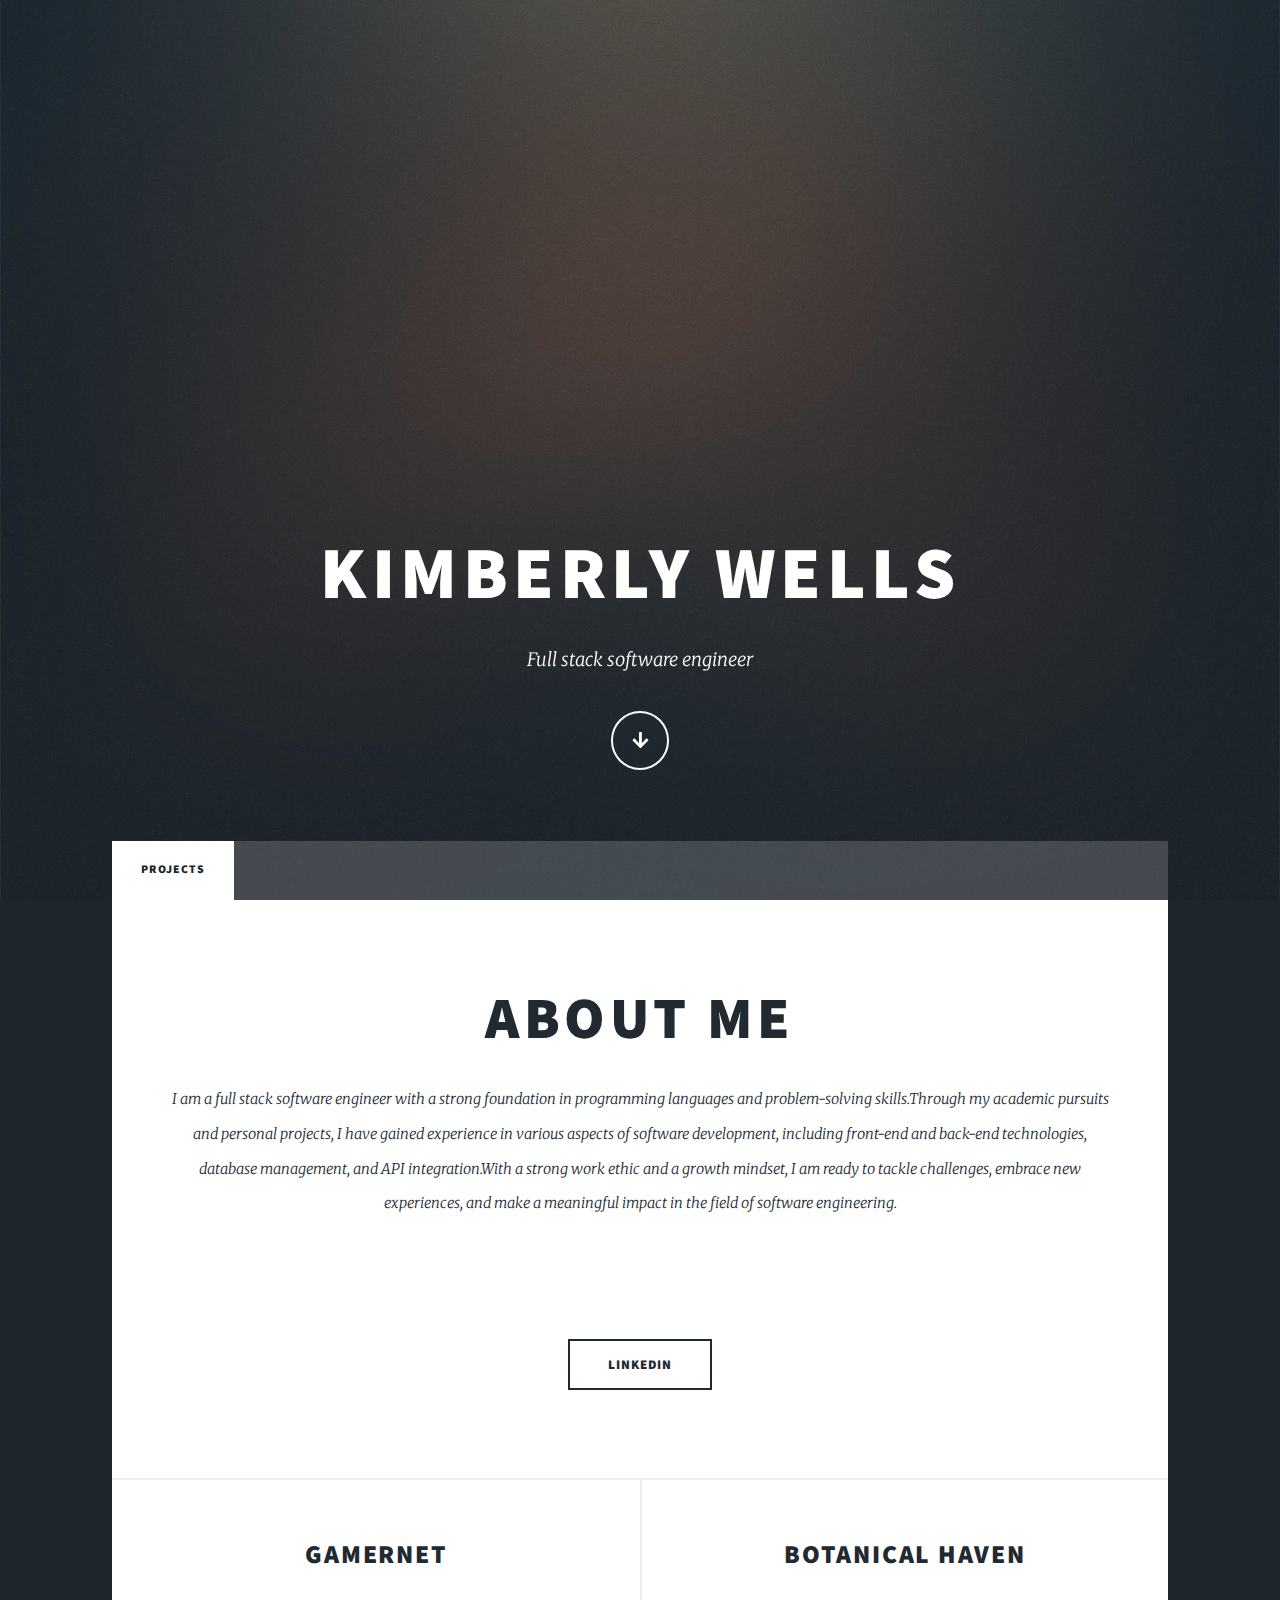
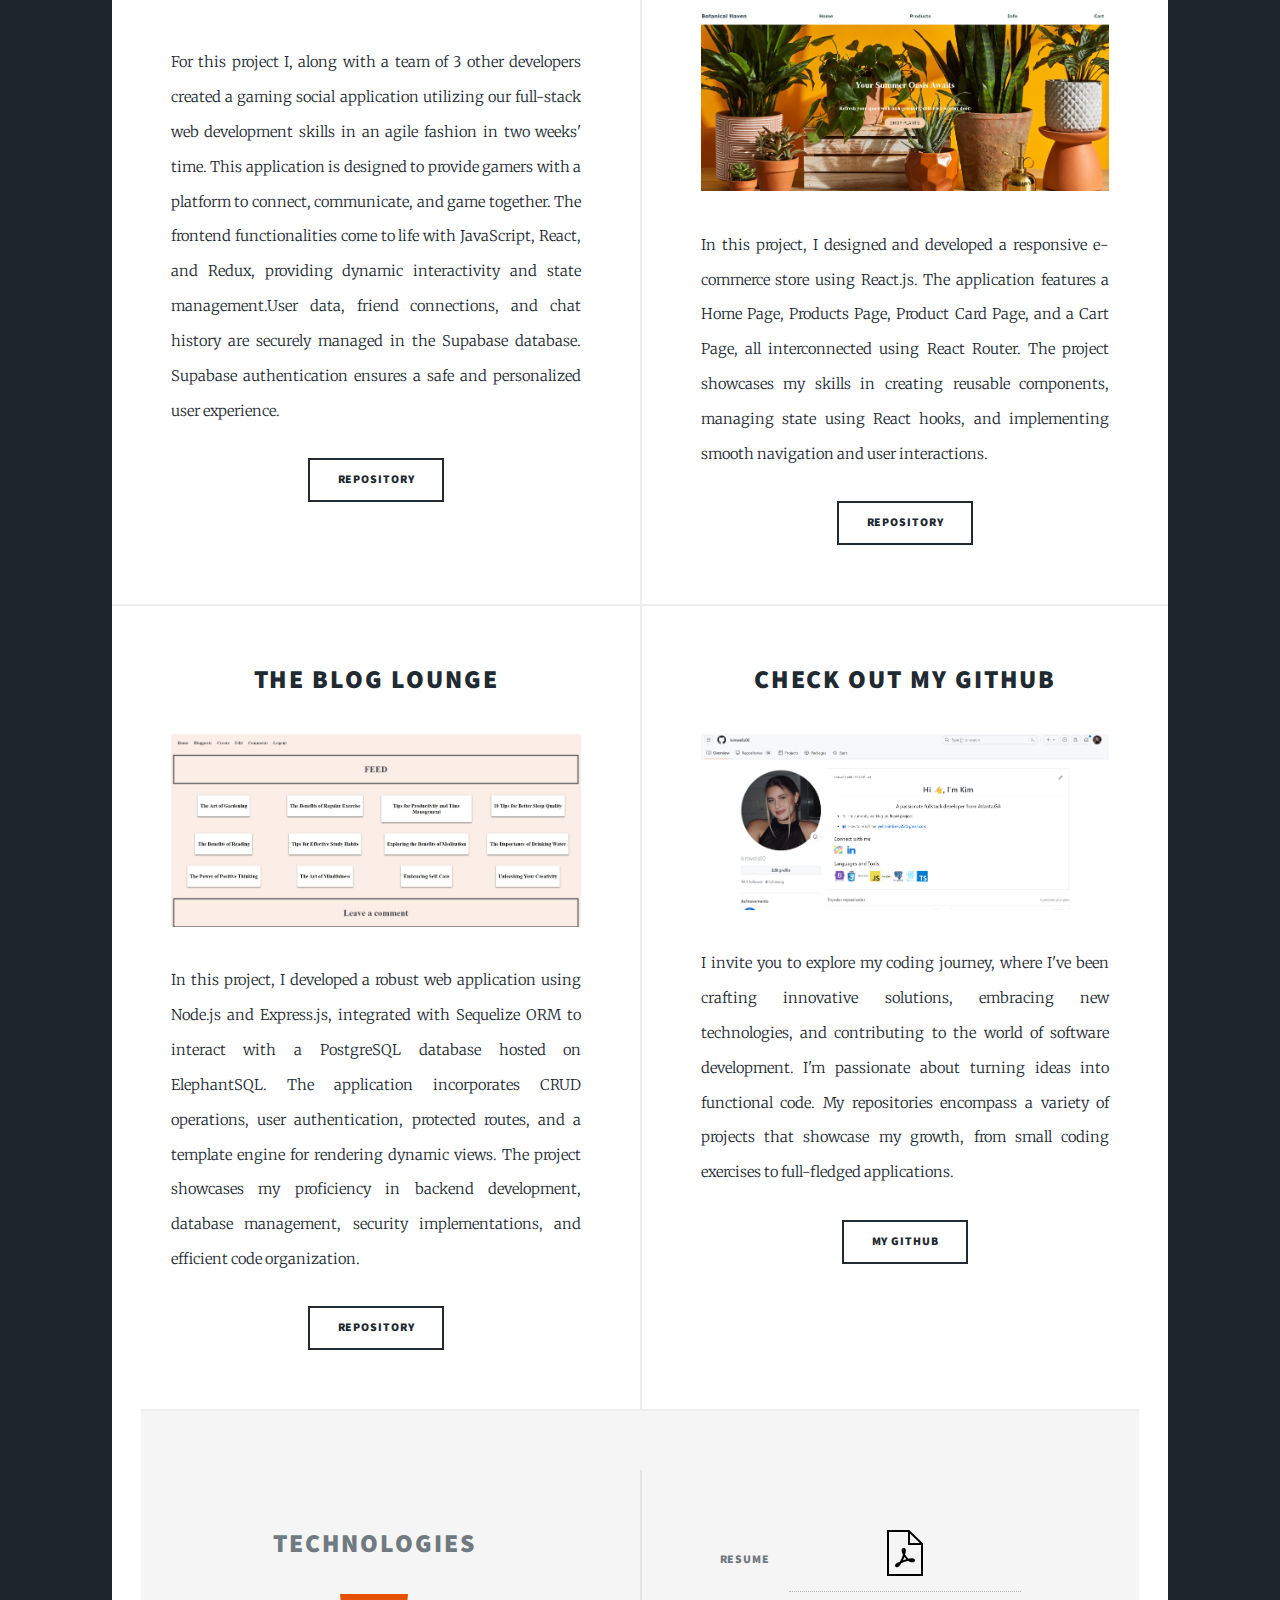
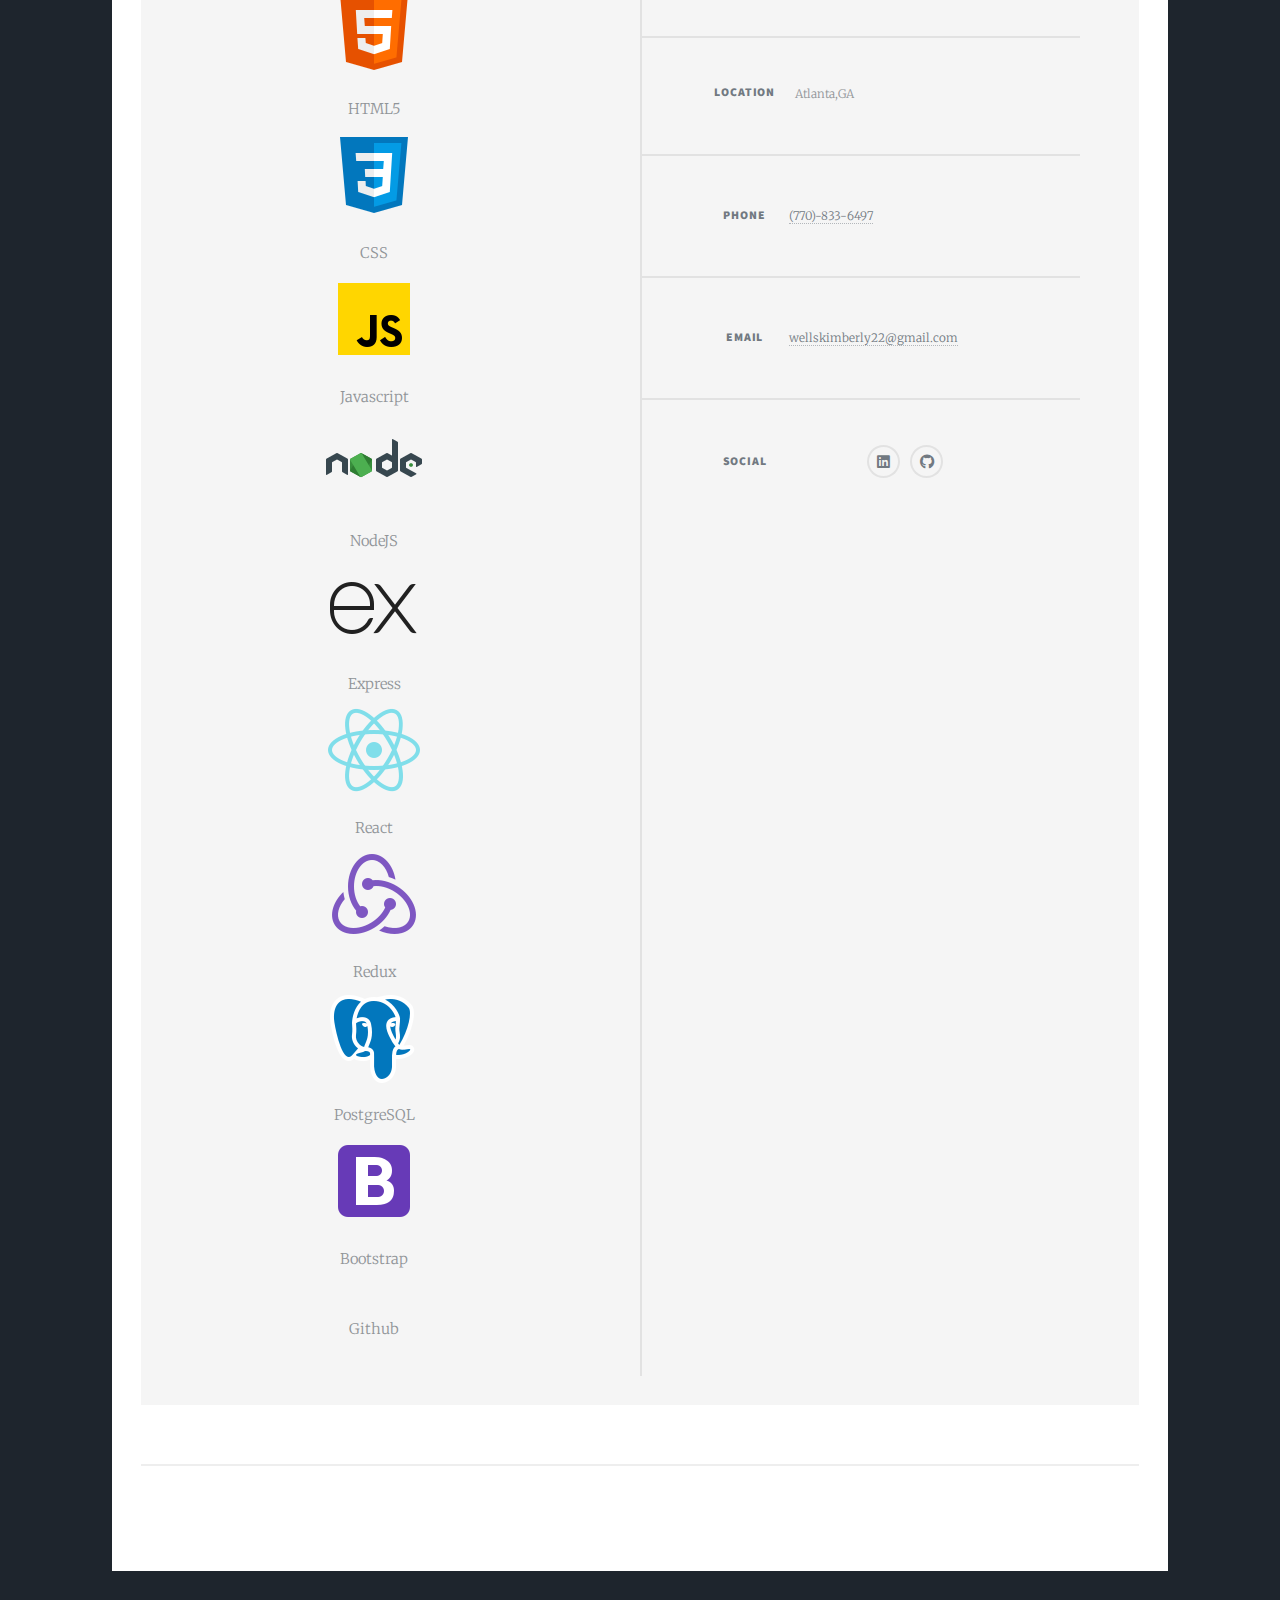
==== commit a0d40c1a: "Add files via upload" ====
--- a/index.html
+++ b/index.html
@@ -110,22 +110,20 @@
             <header>
               <h2>
                 <a href=""
-                  >CAPSTONE WILL GO HERE<br />
+                  >GamerNet<br />
                 </a>
               </h2>
             </header>
-            <a href="#" class="image fit"
-              ><img src="images/pic05.jpg" alt=""
+            <a href="https://github.com/August-2023-Capstone/Capstone" class="image fit"
+              ><img src="images/GamerNet.png" alt=""
             /></a>
             <p>
-              Donec eget ex magna. Interdum et malesuada fames ac ante ipsum
-              primis in faucibus. Pellentesque venenatis dolor imperdiet dolor
-              mattis sagittis magna etiam.
+              For this project I, along with a team of 3 other developers created a gaming social application utilizing our full-stack web development skills in an agile fashion in two weeks' time. This application is designed to provide gamers with a platform to connect, communicate, and game together. The frontend functionalities come to life with JavaScript, React, and Redux, providing dynamic interactivity and state management.User data, friend connections, and chat history are securely managed in the Supabase database. Supabase authentication ensures a safe and personalized user experience.
             </p>
             <ul class="actions special">
               <li>
                 <a
-                  href="https://github.com/kimwells00/E-commerce-react-app"
+                  href="https://github.com/August-2023-Capstone/Capstone"
                   class="button"
                   >Repository</a
                 >
@@ -226,21 +224,57 @@
 
      
        <footer id="footer">
-        <section>
+        <section class="technologies" >
         <h2>Technologies</h2>
-          <img src="images/html5.png" alt="">
-          <img src="images/css.png" alt="">
+         <figure class="technology">
+    <img src="images/html5.png" alt="HTML5">
+    <figcaption>HTML5</figcaption>
+    </figure>
+    <figure>
+ <img src="images/css.png" alt="" id="cssLogo">
+          <figcaption>CSS</figcaption>
+          </figure>
+          <figure>
+           <img src="images/javascript.png" alt="">
+            <figcaption>Javascript</figcaption>
+            </figure>
+            <figure>
+             <img src="images/nodejs.png" alt="">
+               <figcaption>NodeJS</figcaption>
+               </figure>
+               <figure>
            <img src="images/express.png" alt="">
-            <img src="images/javascript.png" alt="">
+           <figcaption>Express</figcaption>
+           </figure> 
+           <figure>
+             <img src="images/react.png" alt="">
+               <figcaption>React</figcaption>
+               </figure>
+               <figure>
+                <img src="images/redux.png" alt="">
+               <figcaption>Redux</figcaption>
+               </figure> 
+               <figure>
+           <img src="images/postgresql.png" alt="">
+              <figcaption>PostgreSQL</figcaption>
+              </figure>
+              <figure>
              <img src="images/bootstrap.png" alt="">
-              <img src="images/postgresql.png" alt="">
-               <img src="images/react.png" alt="">
-               <img src="images/redux.png" alt="">
-               <img src="images/nodejs.png" alt="">
+             <figcaption>Bootstrap</figcaption>
+             </figure>
+             <figure>
+              <img src="images/githublogo3.png" alt="" id="githubLogo">
+              <figcaption>Github</figcaption>
+             </figure>
+              
+             
+          
+              
 
 
          
         </section> 
+       
         <section class="split contact">
           <section>
            <h3>Resume</h3>
@@ -253,7 +287,7 @@
 
             <h3>Location</h3>
             <p>
-             Atlanta,GA
+                 &nbsp Atlanta,GA
             </p>
           </section>
           <section>
